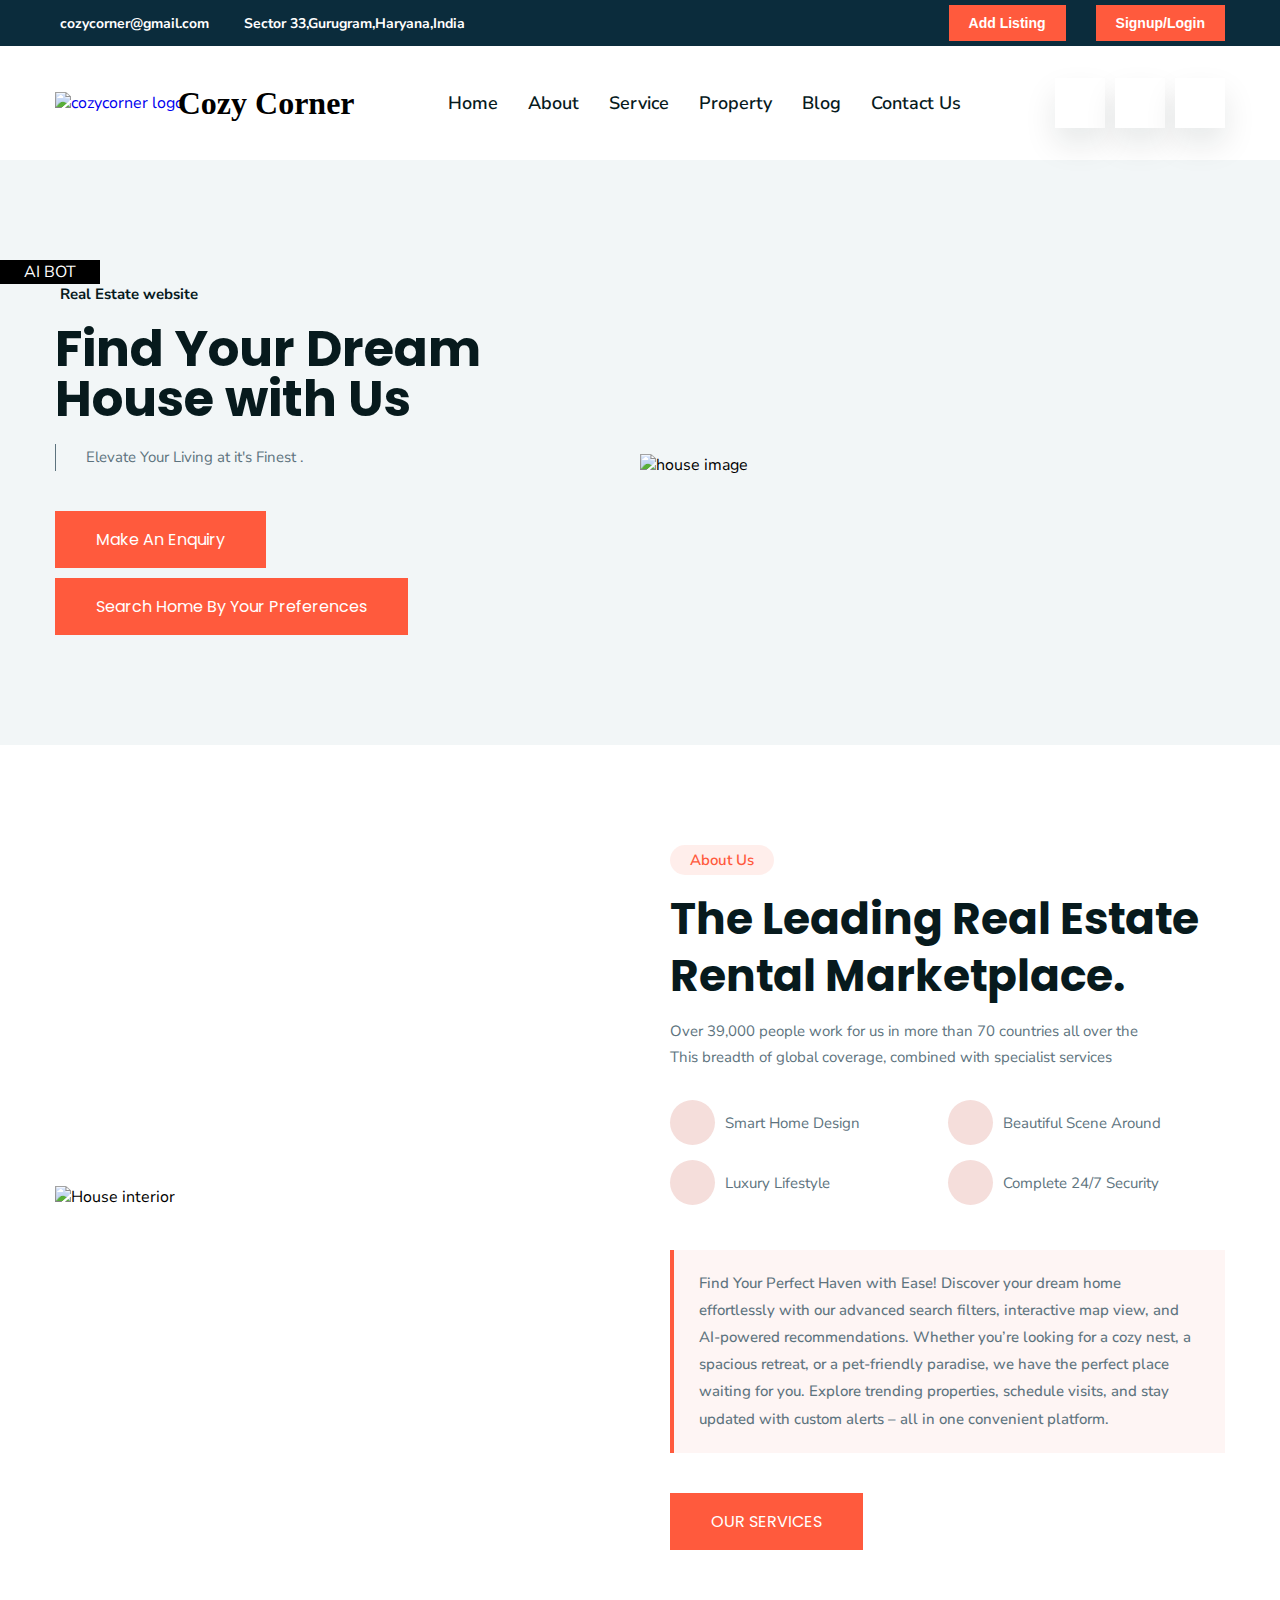
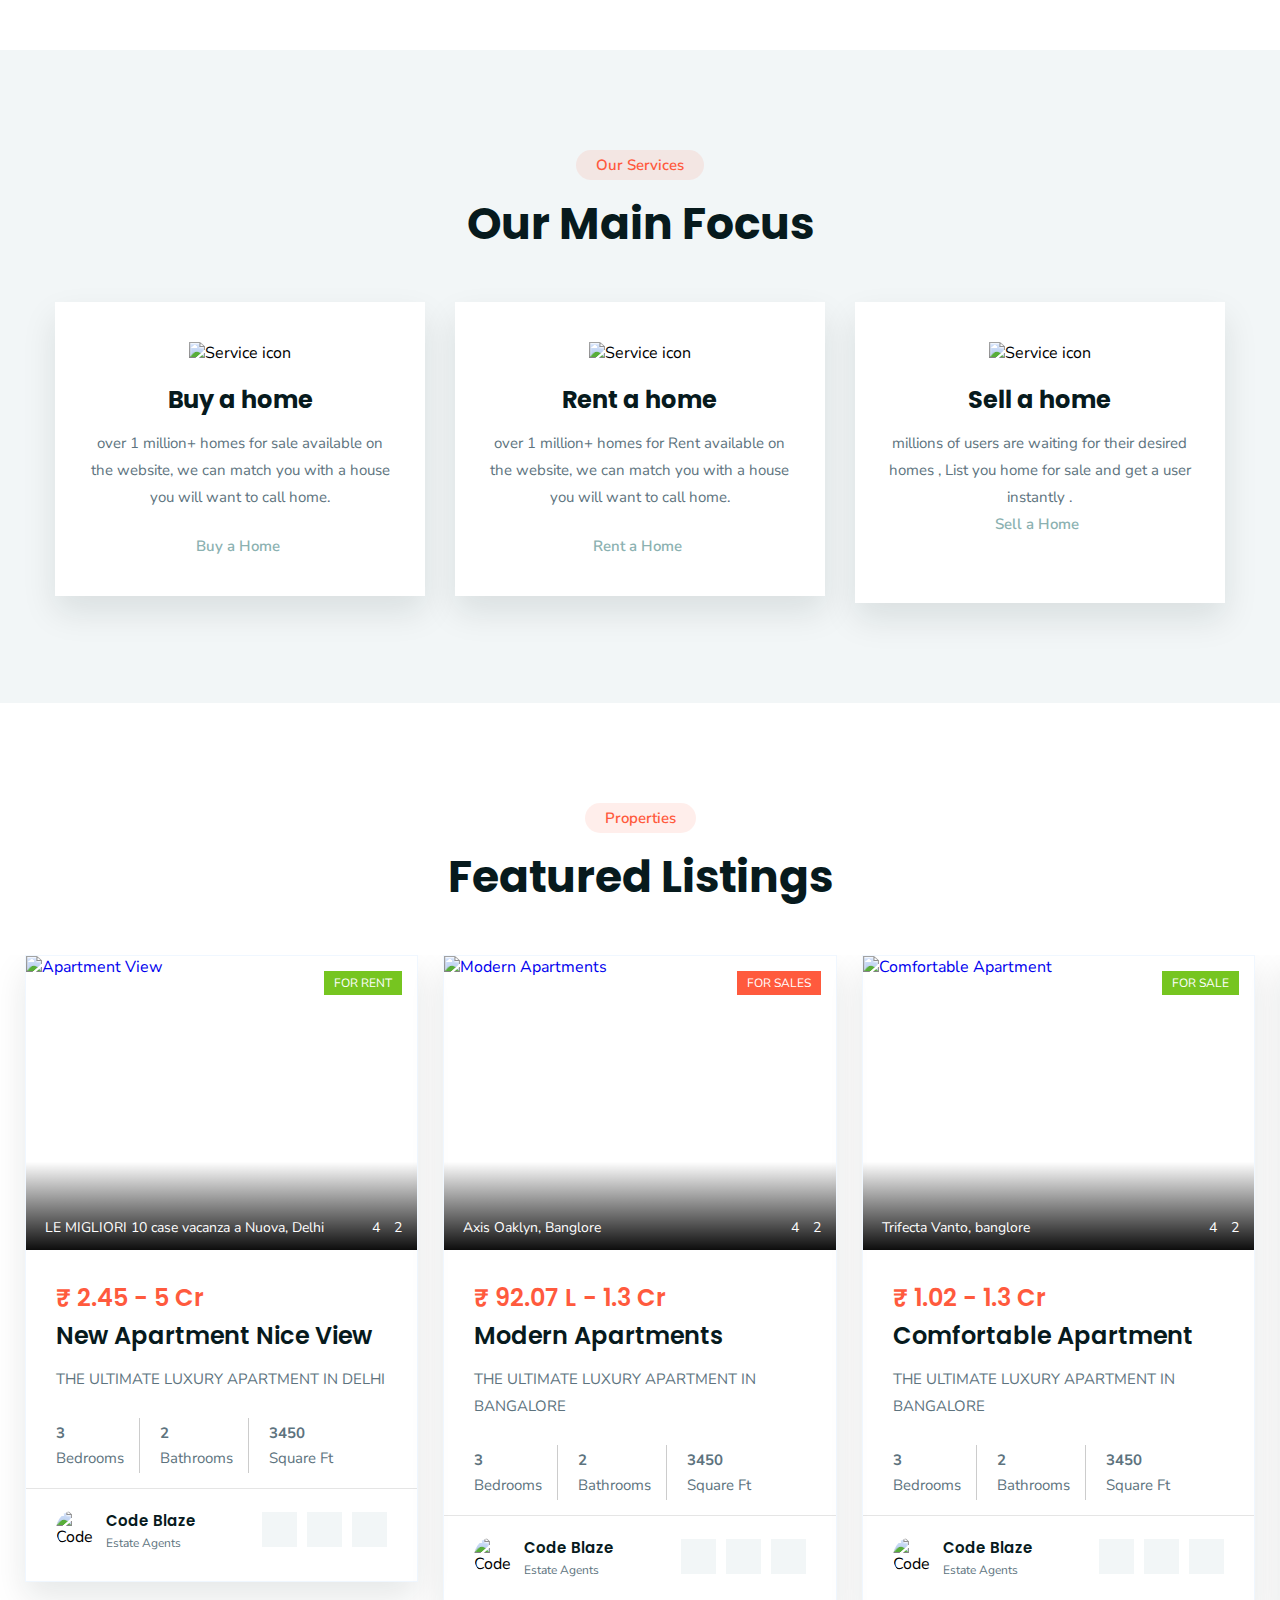
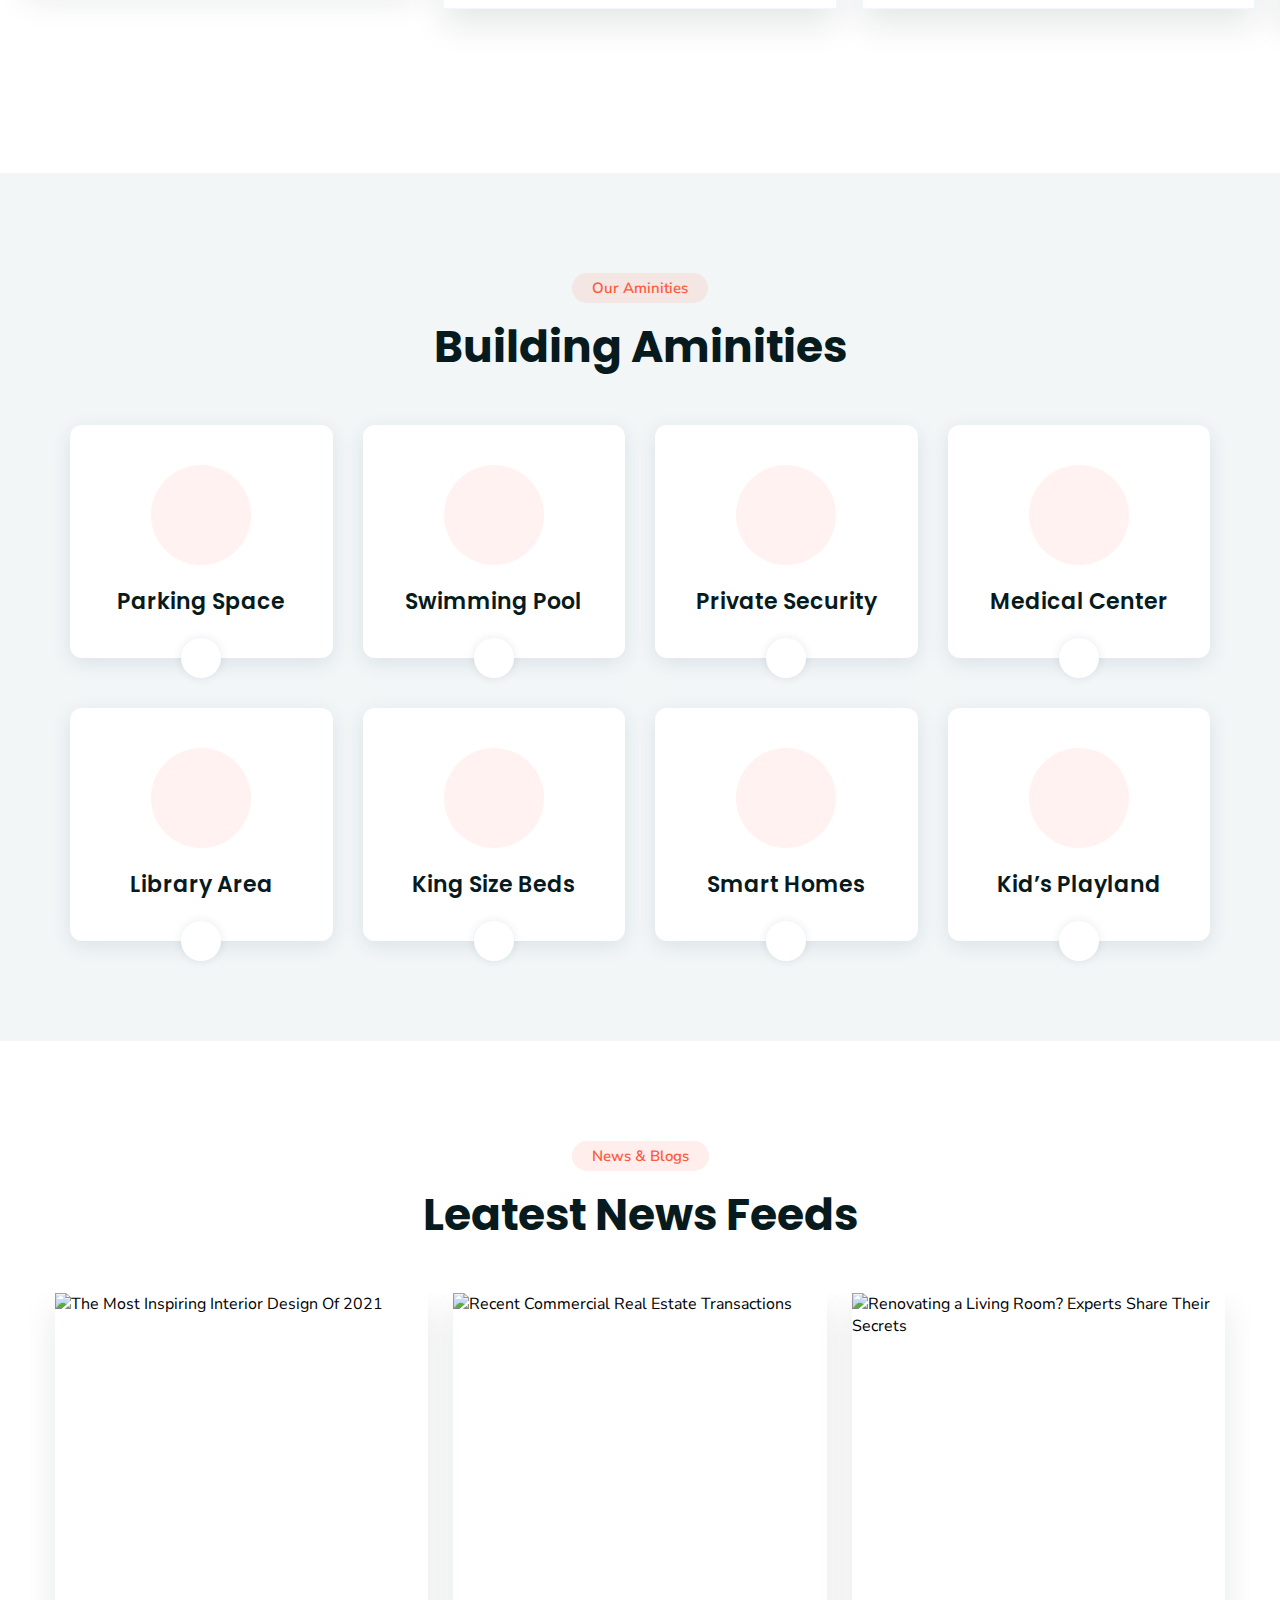
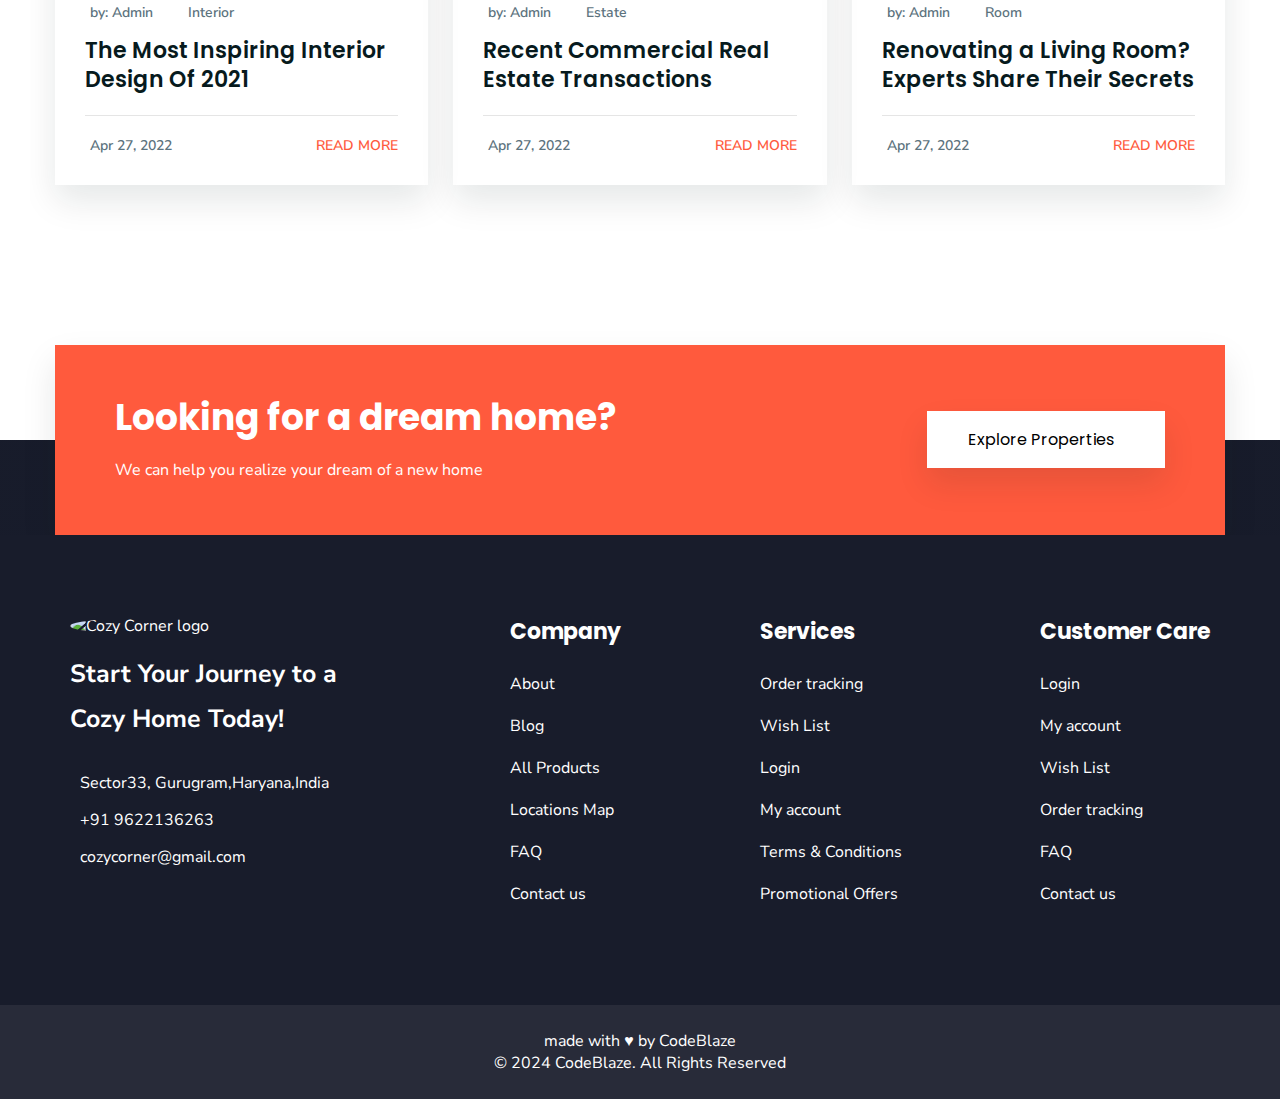
==== index.html @ 330fc232 "Add files via upload" ====
<!DOCTYPE html>
<html lang="en">
  <head>
    <meta charset="UTF-8" />
    <meta http-equiv="X-UA-Compatible" content="IE=edge" />
    <meta name="viewport" content="width=device-width, initial-scale=1.0" />
    <title>Cozy Corner - Find your dream house</title>

    <!--favicon-->
    <link rel="shortcut icon" href="assets/icons8-cc.gif" />

    <!--custom css link-->
    <link rel="stylesheet" href="style.css" />

    <!--google font link-->
    <link rel="preconnect" href="https://fonts.googleapis.com" />
    <link rel="preconnect" href="https://fonts.gstatic.com" crossorigin />
    <link
      href="https://fonts.googleapis.com/css2?family=Nunito+Sans:wght@400;600;700&family=Poppins:wght@400;500;600;700&display=swap"
      rel="stylesheet"
    />
  </head>

  <body>
    <!-- #HEADER-->

    <header class="header" data-header>
      <div class="overlay" data-overlay></div>

      <div class="header-top">
        <div class="container">
          <ul class="header-top-list">
            <!-- mail section  -->
            <li>
              <a href="mailto:cozycorner@gmail.com" class="header-top-link">
                <ion-icon name="mail-outline"></ion-icon>

                <span>cozycorner@gmail.com</span>
              </a>
            </li>
            <!-- location || google maps link pending -->
            <li>
              <a
                href="https://maps.app.goo.gl/2iMQzLHGRhtJPM8L8"
                class="header-top-link"
              >
                <ion-icon name="location-outline"></ion-icon>

                <address>Sector 33,Gurugram,Haryana,India</address>
              </a>
            </li>
          </ul>
          <!-- logos  -->
          <div class="wrapper">
            <ul class="header-top-social-list">
              <!-- facebook  || link Add krna baaki haii abhi-->
              <li>
                <a
                  href="https://www.facebook.com/profile.php?id=61562047724500"
                  target="_blank"
                  class="header-top-social-link"
                >
                  <ion-icon name="logo-facebook"></ion-icon>
                </a>
              </li>
              <!-- twitter || link Add krna baaki haii abhi -->
              <li>
                <a
                  href="https://x.com/cozy_corner18"
                  target="_blank"
                  class="header-top-social-link"
                >
                  <ion-icon name="logo-twitter"></ion-icon>
                </a>
              </li>
              <!-- instagram || link Add krna baaki haii abhi-->
              <li>
                <a
                  href="https://www.instagram.com/cozy_corner_18?igsh=MWtuZm4xZnQyNzMzZQ=="
                  target="_blank"
                  class="header-top-social-link"
                >
                  <ion-icon name="logo-instagram"></ion-icon>
                </a>
              </li>
              <!-- pinterest  || link Add krna baaki haii abhi-->
              <li>
                <a
                  href="https://in.pinterest.com/cozy_corner18/"
                  target="_blank"
                  class="header-top-social-link"
                >
                  <ion-icon name="logo-pinterest"></ion-icon>
                </a>
              </li>
            </ul>
            <!-- logo ends  -->

            <!-- buttons  -->
            <a
              href="addlisting/listing-type.html"
              style="color: white; font-family: Arial, Helvetica, sans-serif"
            >
              <button class="header-top-btn">Add Listing</button></a
            >
            <a
              href="login/login.html"
              style="color: white; font-family: Arial, Helvetica, sans-serif"
              ><button class="header-top-btn">Signup/Login</button></a
            >
          </div>
        </div>
      </div>

      <div class="header-bottom">
        <div class="container">
          <!-- website logo  -->
          <a href="#" class="logo">
            <img src="assets/icons8-cc.gif" alt="cozycorner logo" />
          </a>
          <a href="#"><h1 id="name" style="color: black">Cozy Corner</h1></a>

          <nav class="navbar" data-navbar>
            <div class="navbar-top">
              <!-- icon logo  -->
              <a href="#" class="logo">
                <img
                  src="/Images/cozy-corner-high-resolution-logo-black.png"
                  alt="CozyCorner logo"
                  style="border-radius: 50%"
                />
              </a>

              <button
                class="nav-close-btn"
                data-nav-close-btn
                aria-label="Close Menu"
              >
                <ion-icon name="close-outline"></ion-icon>
              </button>
            </div>
            <!-- <navigation links  -->
            <div class="navbar-bottom">
              <ul class="navbar-list">
                <li>
                  <a href="#home" class="navbar-link" data-nav-link>Home</a>
                </li>

                <li>
                  <a href="#about" class="navbar-link" data-nav-link>About</a>
                </li>

                <li>
                  <a href="#service" class="navbar-link" data-nav-link
                    >Service</a
                  >
                </li>

                <li>
                  <a href="#property" class="navbar-link" data-nav-link
                    >Property</a
                  >
                </li>

                <li>
                  <a href="#blog" class="navbar-link" data-nav-link>Blog</a>
                </li>

                <li>
                  <a href="#loogoo" class="navbar-link" data-nav-link
                    >Contact us</a
                  >
                </li>
              </ul>
            </div>
          </nav>
          <!-- navigation ends  -->

          <!-- icon buttons ends -->
          <div class="header-bottom-actions">
            <button class="header-bottom-actions-btn" aria-label="Search">
              <a href="#service"><ion-icon name="search-outline"></ion-icon></a>
              <span>Search</span>
            </button>

            <button class="header-bottom-actions-btn" aria-label="Profile">
              <a href="#"><ion-icon name="person-outline"></ion-icon></a>
              <span>Profile</span>
            </button>

            <button class="header-bottom-actions-btn" aria-label="Cart">
              <ion-icon name="cart-outline"></ion-icon>
              <span>Cart</span>
            </button>

            <button
              class="header-bottom-actions-btn"
              data-nav-open-btn
              aria-label="Open Menu"
            >
              <ion-icon name="menu-outline"></ion-icon>
              <span>Menu</span>
            </button>
          </div>
        </div>
      </div>
      <!-- icons buttons ends -->
    </header>

    <main>
      <article>
        <!--#HERO-->

        <!-- home  -->
        <section class="hero" id="home">
          <div class="aibot">
            <a href="../bot]/bot.html" onclick="openPopup()"> AI BOT </a>
          </div>

          <div class="container">
            <div class="hero-content">
              <p class="hero-subtitle">
                <ion-icon name="home"></ion-icon>

                <span>Real Estate website</span>
              </p>

              <h2 class="h1 hero-title">Find Your Dream House with Us</h2>

              <p class="hero-text">Elevate Your Living at it's Finest .</p>

              <a href="enquiry/enquiry.html"
                ><button class="btn">Make An Enquiry</button></a
              >
              <a href="#service"
                ><button class="btn" style="margin: 10px 0px">
                  Search home by your Preferences
                </button></a
              >
            </div>

            <figure class="hero-banner">
              <img src="/Images/home1.jpg" alt="house image" class="w-100" />
            </figure>
          </div>
        </section>

        <!--#ABOUT-->

        <section class="about" id="about">
          <div class="container">
            <figure class="about-banner">
              <img src="/Images/home8.jpg" alt="House interior" />
              <!-- <img src="/Images/home8.jpg" alt="House interior" class="abs-img"> -->
            </figure>

            <!-- about content  -->

            <div class="about-content">
              <p class="section-subtitle">About Us</p>
              <h2 class="h2 section-title">
                The Leading Real Estate Rental Marketplace.
              </h2>
              <p class="about-text">
                Over 39,000 people work for us in more than 70 countries all
                over the This breadth of global coverage, combined with
                specialist services
              </p>

              <ul class="about-list">
                <!-- Smart Home Design card  -->
                <li class="about-item">
                  <div class="about-item-icon">
                    <ion-icon name="home-outline"></ion-icon>
                  </div>
                  <p class="about-item-text">Smart Home Design</p>
                </li>
                <!-- Beautiful Scene Around card  -->
                <li class="about-item">
                  <div class="about-item-icon">
                    <ion-icon name="leaf-outline"></ion-icon>
                  </div>
                  <p class="about-item-text">Beautiful Scene Around</p>
                </li>
                <!-- Luxury Lifestyle card  -->
                <li class="about-item">
                  <div class="about-item-icon">
                    <ion-icon name="wine-outline"></ion-icon>
                  </div>
                  <p class="about-item-text">Luxury Lifestyle</p>
                </li>
                <!-- Complete 24/7 Security card  -->
                <li class="about-item">
                  <div class="about-item-icon">
                    <ion-icon name="shield-checkmark-outline"></ion-icon>
                  </div>
                  <p class="about-item-text">Complete 24/7 Security</p>
                </li>
              </ul>
              <p class="callout">
                Find Your Perfect Haven with Ease! Discover your dream home
                effortlessly with our advanced search filters, interactive map
                view, and AI-powered recommendations. Whether you’re looking for
                a cozy nest, a spacious retreat, or a pet-friendly paradise, we
                have the perfect place waiting for you. Explore trending
                properties, schedule visits, and stay updated with custom alerts
                – all in one convenient platform.
              </p>
              <a href="#service" class="btn">Our Services</a>
            </div>
          </div>
        </section>

        <!--#SERVICE -->

        <section class="service" id="service">
          <div class="container">
            <p class="section-subtitle">Our Services</p>
            <h2 class="h2 section-title">Our Main Focus</h2>
            <ul class="service-list">
              <!-- buy  -->
              <li>
                <div class="service-card">
                  <div class="card-icon">
                    <img src="assets/service-1 (1).png" alt="Service icon" />
                  </div>

                  <h3 class="h3 card-title">
                    <a href="buyahome/buy.html">Buy a home</a>
                  </h3>
                  <p class="card-text">
                    over 1 million+ homes for sale available on the website, we
                    can match you with a house you will want to call home.
                  </p>
                  <a href="buyahome/buy.html" class="card-link">
                    <span>Buy a Home</span>
                    <ion-icon name="arrow-forward-outline"></ion-icon>
                  </a>
                </div>
              </li>
              <!-- rent  -->
              <li>
                <div class="service-card">
                  <div class="card-icon">
                    <img src="assets/service-2.png" alt="Service icon" />
                  </div>
                  <h3 class="h3 card-title">
                    <a href="rentahome/rent.html">Rent a home</a>
                  </h3>
                  <p class="card-text">
                    over 1 million+ homes for Rent available on the website, we
                    can match you with a house you will want to call home.
                  </p>
                  <a href="rentahome/rent.html" class="card-link">
                    <span>Rent a Home</span>
                    <ion-icon name="arrow-forward-outline"></ion-icon>
                  </a>
                </div>
              </li>
              <!-- sell  -->
              <li>
                <div class="service-card">
                  <div class="card-icon">
                    <img src="assets/service-3.png" alt="Service icon" />
                  </div>
                  <h3 class="h3 card-title">
                    <a href="sellahome/sell.html">Sell a home</a>
                  </h3>
                  <p class="card-text">
                    millions of users are waiting for their desired homes , List
                    you home for sale and get a user instantly .
                    <a href="sellahome/sell.html" class="card-link">
                      <span>Sell a Home</span>
                      <ion-icon name="arrow-forward-outline"></ion-icon>
                    </a>
                  </p>
                </div>
              </li>
            </ul>
          </div>
        </section>

        <!--#PROPERTY cards featured -->

        <section class="property" id="property">
          <div class="container">
            <p class="section-subtitle">Properties</p>
            <h2 class="h2 section-title">Featured Listings</h2>

            <!-- property card 1  -->
            <ul class="property-list has-scrollbar">
              <!-- property card 1  -->
              <li>
                <div class="property-card">
                  <figure class="card-banner">
                    <a href="./featuredlisting/niceview.html">
                      <img
                        src="/CozyCorner-NewDesign/assets/delhi.jpg"
                        alt="Apartment View"
                        class="w-100"
                      />
                    </a>
                    <div class="card-badge green">For Rent</div>
                    <div class="banner-actions">
                      <button class="banner-actions-btn">
                        <ion-icon name="location"></ion-icon>
                        <address>
                          LE MIGLIORI 10 case vacanza a Nuova, Delhi
                        </address>
                      </button>
                      <button class="banner-actions-btn">
                        <ion-icon name="camera"></ion-icon>
                        <span>4</span>
                      </button>
                      <button class="banner-actions-btn">
                        <ion-icon name="film"></ion-icon>
                        <span>2</span>
                      </button>
                    </div>
                  </figure>
                  <div class="card-content">
                    <div class="card-price">
                      <strong>₹ 2.45 - 5 Cr</strong>
                    </div>
                    <h3 class="h3 card-title">
                      <a href="./featuredlisting/niceview.html"
                        >New Apartment Nice View</a
                      >
                    </h3>
                    <p class="card-text" style="text-transform: capitalize">
                      THE ULTIMATE LUXURY APARTMENT IN DELHI
                    </p>
                    <ul class="card-list">
                      <li class="card-item">
                        <strong>3</strong>
                        <ion-icon name="bed-outline"></ion-icon>
                        <span>Bedrooms</span>
                      </li>
                      <li class="card-item">
                        <strong>2</strong>
                        <ion-icon name="man-outline"></ion-icon>
                        <span>Bathrooms</span>
                      </li>
                      <li class="card-item">
                        <strong>3450</strong>
                        <ion-icon name="square-outline"></ion-icon>
                        <span>Square Ft</span>
                      </li>
                    </ul>
                  </div>
                  <div class="card-footer">
                    <div class="card-author">
                      <figure class="author-avatar">
                        <img
                          src="./assets/images/author.jpg"
                          alt="Code Blaze"
                          class="w-100"
                        />
                      </figure>
                      <div>
                        <p class="author-name">
                          <a href="#">Code Blaze</a>
                        </p>
                        <p class="author-title">Estate Agents</p>
                      </div>
                    </div>
                    <div class="card-footer-actions">
                      <button class="card-footer-actions-btn">
                        <ion-icon name="resize-outline"></ion-icon>
                      </button>
                      <button class="card-footer-actions-btn">
                        <ion-icon name="heart-outline"></ion-icon>
                      </button>
                      <button class="card-footer-actions-btn">
                        <ion-icon name="add-circle-outline"></ion-icon>
                      </button>
                    </div>
                  </div>
                </div>
              </li>
              <!-- property card 2 -->
              <li>
                <div class="property-card">
                  <figure class="card-banner">
                    <a href="./featuredlisting/modernapart.html">
                      <img
                        src="/CozyCorner-NewDesign/assets/banglore 2.jpg"
                        alt="Modern Apartments"
                        class="w-100"
                      />
                    </a>
                    <div class="card-badge orange">For Sales</div>
                    <div class="banner-actions">
                      <button class="banner-actions-btn">
                        <ion-icon name="location"></ion-icon>
                        <address>Axis Oaklyn, Banglore</address>
                      </button>
                      <button class="banner-actions-btn">
                        <ion-icon name="camera"></ion-icon>
                        <span>4</span>
                      </button>
                      <button class="banner-actions-btn">
                        <ion-icon name="film"></ion-icon>
                        <span>2</span>
                      </button>
                    </div>
                  </figure>

                  <div class="card-content">
                    <div class="card-price">
                      <strong>₹ 92.07 L - 1.3 Cr</strong>
                    </div>
                    <h3 class="h3 card-title">
                      <a href="./featuredlisting/modernapart.html"
                        >Modern Apartments</a
                      >
                    </h3>
                    <p class="card-text" style="text-transform: capitalize">
                      THE ULTIMATE LUXURY APARTMENT IN BANGALORE
                    </p>
                    <ul class="card-list">
                      <li class="card-item">
                        <strong>3</strong>
                        <ion-icon name="bed-outline"></ion-icon>
                        <span>Bedrooms</span>
                      </li>
                      <li class="card-item">
                        <strong>2</strong>
                        <ion-icon name="man-outline"></ion-icon>
                        <span>Bathrooms</span>
                      </li>
                      <li class="card-item">
                        <strong>3450</strong>
                        <ion-icon name="square-outline"></ion-icon>
                        <span>Square Ft</span>
                      </li>
                    </ul>
                  </div>
                  <div class="card-footer">
                    <div class="card-author">
                      <figure class="author-avatar">
                        <img
                          src="./assets/images/author.jpg"
                          alt="Code Blaze"
                          class="w-100"
                        />
                      </figure>
                      <div>
                        <p class="author-name">
                          <a href="#">Code Blaze</a>
                        </p>
                        <p class="author-title">Estate Agents</p>
                      </div>
                    </div>
                    <div class="card-footer-actions">
                      <button class="card-footer-actions-btn">
                        <ion-icon name="resize-outline"></ion-icon>
                      </button>
                      <button class="card-footer-actions-btn">
                        <ion-icon name="heart-outline"></ion-icon>
                      </button>
                      <button class="card-footer-actions-btn">
                        <ion-icon name="add-circle-outline"></ion-icon>
                      </button>
                    </div>
                  </div>
                </div>
              </li>
              <!-- property card 3  -->
              <li>
                <div class="property-card">
                  <figure class="card-banner">
                    <a href="./featuredlisting/comfortable.html">
                      <img
                        src="/CozyCorner-NewDesign/assets/banglore.jpg"
                        alt="Comfortable Apartment"
                        class="w-100"
                      />
                    </a>
                    <div class="card-badge green">For Sale</div>
                    <div class="banner-actions">
                      <button class="banner-actions-btn">
                        <ion-icon name="location"></ion-icon>
                        <address>Trifecta Vanto, banglore</address>
                      </button>
                      <button class="banner-actions-btn">
                        <ion-icon name="camera"></ion-icon>
                        <span>4</span>
                      </button>
                      <button class="banner-actions-btn">
                        <ion-icon name="film"></ion-icon>
                        <span>2</span>
                      </button>
                    </div>
                  </figure>
                  <div class="card-content">
                    <div class="card-price">
                      <strong>₹ 1.02 - 1.3 Cr</strong>
                    </div>
                    <h3 class="h3 card-title">
                      <a href="./featuredlisting/comfortable.html"
                        >Comfortable Apartment</a
                      >
                    </h3>
                    <p class="card-text" style="text-transform: capitalize">
                      THE ULTIMATE LUXURY APARTMENT IN BANGALORE
                    </p>
                    <ul class="card-list">
                      <li class="card-item">
                        <strong>3</strong>
                        <ion-icon name="bed-outline"></ion-icon>
                        <span>Bedrooms</span>
                      </li>
                      <li class="card-item">
                        <strong>2</strong>
                        <ion-icon name="man-outline"></ion-icon>
                        <span>Bathrooms</span>
                      </li>
                      <li class="card-item">
                        <strong>3450</strong>
                        <ion-icon name="square-outline"></ion-icon>
                        <span>Square Ft</span>
                      </li>
                    </ul>
                  </div>
                  <div class="card-footer">
                    <div class="card-author">
                      <figure class="author-avatar">
                        <img
                          src="./assets/images/author.jpg"
                          alt="Code Blaze"
                          class="w-100"
                        />
                      </figure>
                      <div>
                        <p class="author-name">
                          <a href="#">Code Blaze</a>
                        </p>
                        <p class="author-title">Estate Agents</p>
                      </div>
                    </div>
                    <div class="card-footer-actions">
                      <button class="card-footer-actions-btn">
                        <ion-icon name="resize-outline"></ion-icon>
                      </button>
                      <button class="card-footer-actions-btn">
                        <ion-icon name="heart-outline"></ion-icon>
                      </button>
                      <button class="card-footer-actions-btn">
                        <ion-icon name="add-circle-outline"></ion-icon>
                      </button>
                    </div>
                  </div>
                </div>
              </li>
              <!-- property card 4  -->
              <li>
                <div class="property-card">
                  <figure class="card-banner">
                    <a href="./featuredlisting/comfortable.html">
                      <img
                        src="/CozyCorner-NewDesign/assets/12.jpg"
                        alt="Luxury villa in Rego Park"
                        class="w-100"
                      />
                    </a>
                    <div class="card-badge green">For Rent</div>
                    <div class="banner-actions">
                      <button class="banner-actions-btn">
                        <ion-icon name="location"></ion-icon>
                        <address>Godrej Exquisite, Mumbai</address>
                      </button>
                      <button class="banner-actions-btn">
                        <ion-icon name="camera"></ion-icon>
                        <span>4</span>
                      </button>
                      <button class="banner-actions-btn">
                        <ion-icon name="film"></ion-icon>
                        <span>2</span>
                      </button>
                    </div>
                  </figure>
                  <div class="card-content">
                    <div class="card-price">
                      <strong>₹ 1.45 - 2.45 Cr</strong>
                    </div>
                    <h3 class="h3 card-title">
                      <a href="#">Luxury Appartments in kavesar, Thane West</a>
                    </h3>
                    <p class="card-text">
                      Beautiful Apartments in Thane Mumbai .
                    </p>
                    <ul class="card-list">
                      <li class="card-item">
                        <strong>3</strong>
                        <ion-icon name="bed-outline"></ion-icon>
                        <span>Bedrooms</span>
                      </li>
                      <li class="card-item">
                        <strong>2</strong>
                        <ion-icon name="man-outline"></ion-icon>
                        <span>Bathrooms</span>
                      </li>
                      <li class="card-item">
                        <strong>3450</strong>
                        <ion-icon name="square-outline"></ion-icon>
                        <span>Square Ft</span>
                      </li>
                    </ul>
                  </div>
                  <div class="card-footer">
                    <div class="card-author">
                      <figure class="author-avatar">
                        <img
                          src="./assets/images/author.jpg"
                          alt="Code Blaze"
                          class="w-100"
                        />
                      </figure>
                      <div>
                        <p class="author-name">
                          <a href="#">Code Blaze</a>
                        </p>
                        <p class="author-title">Estate Agents</p>
                      </div>
                    </div>
                    <div class="card-footer-actions">
                      <button class="card-footer-actions-btn">
                        <ion-icon name="resize-outline"></ion-icon>
                      </button>
                      <button class="card-footer-actions-btn">
                        <ion-icon name="heart-outline"></ion-icon>
                      </button>
                      <button class="card-footer-actions-btn">
                        <ion-icon name="add-circle-outline"></ion-icon>
                      </button>
                    </div>
                  </div>
                </div>
              </li>
            </ul>
          </div>
        </section>

        <!--#FEATURES-->

        <section class="features">
          <div class="container">
            <p class="section-subtitle">Our Aminities</p>
            <h2 class="h2 section-title">Building Aminities</h2>
            <ul class="features-list">
              <!-- parking space  -->
              <li>
                <a href="parking.html" class="features-card">
                  <div class="card-icon">
                    <ion-icon name="car-sport-outline"></ion-icon>
                  </div>
                  <h3 class="card-title">Parking Space</h3>
                  <div class="card-btn">
                    <ion-icon name="arrow-forward-outline"></ion-icon>
                  </div>
                </a>
              </li>

              <!-- swimming pool  -->
              <li>
                <a href="#" class="features-card">
                  <div class="card-icon">
                    <ion-icon name="water-outline"></ion-icon>
                  </div>
                  <h3 class="card-title">Swimming Pool</h3>
                  <div class="card-btn">
                    <ion-icon name="arrow-forward-outline"></ion-icon>
                  </div>
                </a>
              </li>
              <!-- private security  -->
              <li>
                <a href="#" class="features-card">
                  <div class="card-icon">
                    <ion-icon name="shield-checkmark-outline"></ion-icon>
                  </div>
                  <h3 class="card-title">Private Security</h3>
                  <div class="card-btn">
                    <ion-icon name="arrow-forward-outline"></ion-icon>
                  </div>
                </a>
              </li>
              <!-- medical center  -->
              <li>
                <a href="#" class="features-card">
                  <div class="card-icon">
                    <ion-icon name="fitness-outline"></ion-icon>
                  </div>
                  <h3 class="card-title">Medical Center</h3>
                  <div class="card-btn">
                    <ion-icon name="arrow-forward-outline"></ion-icon>
                  </div>
                </a>
              </li>
              <!-- library area  -->
              <li>
                <a href="#" class="features-card">
                  <div class="card-icon">
                    <ion-icon name="library-outline"></ion-icon>
                  </div>
                  <h3 class="card-title">Library Area</h3>
                  <div class="card-btn">
                    <ion-icon name="arrow-forward-outline"></ion-icon>
                  </div>
                </a>
              </li>
              <!-- king size beds  -->
              <li>
                <a href="#" class="features-card">
                  <div class="card-icon">
                    <ion-icon name="bed-outline"></ion-icon>
                  </div>
                  <h3 class="card-title">King Size Beds</h3>
                  <div class="card-btn">
                    <ion-icon name="arrow-forward-outline"></ion-icon>
                  </div>
                </a>
              </li>
              <!-- smart homes  -->
              <li>
                <a href="#" class="features-card">
                  <div class="card-icon">
                    <ion-icon name="home-outline"></ion-icon>
                  </div>
                  <h3 class="card-title">Smart Homes</h3>
                  <div class="card-btn">
                    <ion-icon name="arrow-forward-outline"></ion-icon>
                  </div>
                </a>
              </li>
              <!-- kid's playland  -->
              <li>
                <a href="#" class="features-card">
                  <div class="card-icon">
                    <ion-icon name="football-outline"></ion-icon>
                  </div>
                  <h3 class="card-title">Kid’s Playland</h3>
                  <div class="card-btn">
                    <ion-icon name="arrow-forward-outline"></ion-icon>
                  </div>
                </a>
              </li>
            </ul>
          </div>
        </section>

        <!--#BLOG-->

        <section class="blog" id="blog">
          <div class="container">
            <p class="section-subtitle">News & Blogs</p>
            <h2 class="h2 section-title">Leatest News Feeds</h2>
            <ul class="blog-list has-scrollbar">
              <!-- blog 1  -->
              <li>
                <div class="blog-card">
                  <figure class="card-banner">
                    <img
                      src="./assets/images/blog-1.png"
                      alt="The Most Inspiring Interior Design Of 2021"
                      class="w-100"
                    />
                  </figure>

                  <div class="blog-content">
                    <div class="blog-content-top">
                      <ul class="card-meta-list">
                        <li>
                          <a href="#" class="card-meta-link">
                            <ion-icon name="person"></ion-icon>

                            <span>by: Admin</span>
                          </a>
                        </li>

                        <li>
                          <a href="#" class="card-meta-link">
                            <ion-icon name="pricetags"></ion-icon>

                            <span>Interior</span>
                          </a>
                        </li>
                      </ul>

                      <h3 class="h3 blog-title">
                        <a href="#"
                          >The Most Inspiring Interior Design Of 2021</a
                        >
                      </h3>
                    </div>

                    <div class="blog-content-bottom">
                      <div class="publish-date">
                        <ion-icon name="calendar"></ion-icon>

                        <time datetime="2022-27-04">Apr 27, 2022</time>
                      </div>

                      <a href="#" class="read-more-btn">Read More</a>
                    </div>
                  </div>
                </div>
              </li>
              <!-- blog 2 -->
              <li>
                <div class="blog-card">
                  <figure class="card-banner">
                    <img
                      src="./assets/images/blog-2.jpg"
                      alt="Recent Commercial Real Estate Transactions"
                      class="w-100"
                    />
                  </figure>

                  <div class="blog-content">
                    <div class="blog-content-top">
                      <ul class="card-meta-list">
                        <li>
                          <a href="#" class="card-meta-link">
                            <ion-icon name="person"></ion-icon>

                            <span>by: Admin</span>
                          </a>
                        </li>

                        <li>
                          <a href="#" class="card-meta-link">
                            <ion-icon name="pricetags"></ion-icon>

                            <span>Estate</span>
                          </a>
                        </li>
                      </ul>

                      <h3 class="h3 blog-title">
                        <a href="#"
                          >Recent Commercial Real Estate Transactions</a
                        >
                      </h3>
                    </div>

                    <div class="blog-content-bottom">
                      <div class="publish-date">
                        <ion-icon name="calendar"></ion-icon>

                        <time datetime="2022-27-04">Apr 27, 2022</time>
                      </div>

                      <a href="#" class="read-more-btn">Read More</a>
                    </div>
                  </div>
                </div>
              </li>
              <!-- blog 3  -->
              <li>
                <div class="blog-card">
                  <figure class="card-banner">
                    <img
                      src="./assets/images/blog-3.jpg"
                      alt="Renovating a Living Room? Experts Share Their Secrets"
                      class="w-100"
                    />
                  </figure>

                  <div class="blog-content">
                    <div class="blog-content-top">
                      <ul class="card-meta-list">
                        <li>
                          <a href="#" class="card-meta-link">
                            <ion-icon name="person"></ion-icon>

                            <span>by: Admin</span>
                          </a>
                        </li>

                        <li>
                          <a href="#" class="card-meta-link">
                            <ion-icon name="pricetags"></ion-icon>

                            <span>Room</span>
                          </a>
                        </li>
                      </ul>

                      <h3 class="h3 blog-title">
                        <a href="#"
                          >Renovating a Living Room? Experts Share Their
                          Secrets</a
                        >
                      </h3>
                    </div>

                    <div class="blog-content-bottom">
                      <div class="publish-date">
                        <ion-icon name="calendar"></ion-icon>

                        <time datetime="2022-27-04">Apr 27, 2022</time>
                      </div>

                      <a href="#" class="read-more-btn">Read More</a>
                    </div>
                  </div>
                </div>
              </li>
              <!-- .... -->
            </ul>
          </div>
        </section>

        <!--#CTA-->

        <section class="cta">
          <div class="container">
            <div class="cta-card">
              <div class="card-content">
                <h2 class="h2 card-title">Looking for a dream home?</h2>
                <p class="card-text">
                  We can help you realize your dream of a new home
                </p>
              </div>

              <button class="btn cta-btn">
                <span>Explore Properties</span>
                <ion-icon name="arrow-forward-outline"></ion-icon>
              </button>
            </div>
          </div>
        </section>
      </article>
    </main>

    <!--#FOOTER-->

    <footer class="footer">
      <div class="footer-top">
        <div class="container">
          <div class="footer-brand">
            <a href="#" class="logo">
              <img
                src="assets/icons8-cc.gif"
                alt="Cozy Corner logo"
                id="loogoo"
              />
            </a>
            <p class="section-text" style="font-size: 25px; font-weight: 700">
              Start Your Journey to a Cozy Home Today!
            </p>
            <ul class="contact-list">
              <li>
                <a
                  href="https://maps.app.goo.gl/2iMQzLHGRhtJPM8L8"
                  class="contact-link"
                >
                  <ion-icon name="location-outline"></ion-icon>
                  <address>Sector33, Gurugram,Haryana,India</address>
                </a>
              </li>

              <li>
                <a href="+91 9622136263" class="contact-link">
                  <ion-icon name="call-outline"></ion-icon>
                  <span>+91 9622136263</span>
                </a>
              </li>

              <li>
                <a href="mailto:cozycorner@gmail.com" class="contact-link">
                  <ion-icon name="mail-outline"></ion-icon>
                  <span>cozycorner@gmail.com</span>
                </a>
              </li>
            </ul>
            <!-- logo-facebook -->
            <ul class="social-list">
              <li>
                <a
                  href="https://www.facebook.com/profile.php?id=61562047724500"
                  class="social-link"
                >
                  <ion-icon name="logo-facebook"></ion-icon>
                </a>
              </li>
              <!-- logo-twitter  -->
              <li>
                <a href="https://x.com/cozy_corner18" class="social-link">
                  <ion-icon name="logo-twitter"></ion-icon>
                </a>
              </li>
              <!-- logo-linkedin -->
              <li>
                <a href="#" class="social-link">
                  <ion-icon name="logo-linkedin"></ion-icon>
                </a>
              </li>
              <!-- logo-youtube -->
              <li>
                <a href="#" class="social-link">
                  <ion-icon name="logo-youtube"></ion-icon>
                </a>
              </li>
            </ul>
          </div>

          <!-- footer list  -->
          <div class="footer-link-box">
            <!-- footer list company -->
            <ul class="footer-list">
              <li>
                <p class="footer-list-title">Company</p>
              </li>

              <li>
                <a href="#" class="footer-link">About</a>
              </li>

              <li>
                <a href="#" class="footer-link">Blog</a>
              </li>

              <li>
                <a href="#" class="footer-link">All Products</a>
              </li>

              <li>
                <a href="#" class="footer-link">Locations Map</a>
              </li>

              <li>
                <a href="#" class="footer-link">FAQ</a>
              </li>

              <li>
                <a href="#" class="footer-link">Contact us</a>
              </li>
            </ul>
            <!-- footer list services  -->
            <ul class="footer-list">
              <li>
                <p class="footer-list-title">Services</p>
              </li>

              <li>
                <a href="#" class="footer-link">Order tracking</a>
              </li>

              <li>
                <a href="#" class="footer-link">Wish List</a>
              </li>

              <li>
                <a href="#" class="footer-link">Login</a>
              </li>

              <li>
                <a href="#" class="footer-link">My account</a>
              </li>

              <li>
                <a href="#" class="footer-link">Terms & Conditions</a>
              </li>

              <li>
                <a href="#" class="footer-link">Promotional Offers</a>
              </li>
            </ul>
            <!-- footer list Customer care -->
            <ul class="footer-list">
              <li>
                <p class="footer-list-title">Customer Care</p>
              </li>

              <li>
                <a href="login/login.html" class="footer-link">Login</a>
              </li>

              <li>
                <a href="login/login.html" class="footer-link">My account</a>
              </li>

              <li>
                <a href="#" class="footer-link">Wish List</a>
              </li>

              <li>
                <a href="#" class="footer-link">Order tracking</a>
              </li>

              <li>
                <a href="#" class="footer-link">FAQ</a>
              </li>

              <li>
                <a href="#" class="footer-link">Contact us</a>
              </li>
            </ul>
          </div>
        </div>
      </div>

      <!-- footer text  -->
      <div class="footer-bottom">
        <div class="container">
          <p class="copyright">
            made with &hearts; by <a href="#">CodeBlaze</a><br />
            &copy; 2024 <a href="#">CodeBlaze</a>. All Rights Reserved
          </p>
        </div>
      </div>
    </footer>

    <!--custom js link-->
    <script src="/CozyCorner-NewDesign/script.js"></script>

    <!--ionicon link-->
    <script
      type="module"
      src="https://unpkg.com/ionicons@5.5.2/dist/ionicons/ionicons.esm.js"
    ></script>
    <script
      nomodule
      src="https://unpkg.com/ionicons@5.5.2/dist/ionicons/ionicons.js"
    ></script>
    <script>
      // When the user clicks on <div>, open the popup
      function myFunction() {
        var popup = document.getElementById("myPopup");
        popup.classList.toggle("show");
      }
    </script>
  </body>
</html>
---- style.css ----
:root {
  /*colors*/

  --dark-jungle-green: hsl(188, 63%, 7%);
  --prussian-blue: hsl(200, 69%, 14%);
  --raisin-black-1: hsl(227, 29%, 13%);
  --raisin-black-2: hsl(229, 17%, 19%);
  --yellow-green: hsl(89, 72%, 45%);
  --orange-soda: hsl(9, 100%, 62%);
  --cultured-1: hsl(0, 0%, 93%);
  --cultured-2: hsl(192, 24%, 96%);
  --misty-rose: hsl(7, 56%, 91%);
  --alice-blue: hsl(210, 100%, 97%);
  --seashell: hsl(8, 100%, 97%);
  --cadet: hsl(200, 15%, 43%);
  --white: hsl(0, 0%, 100%);
  --black: hsl(0, 0%, 0%);
  --opal: hsl(180, 20%, 62%);

  /**typography*/

  --ff-nunito-sans: "Nunito Sans", sans-serif;
  --ff-poppins: "Poppins", sans-serif;

  --fs-1: 1.875rem;
  --fs-2: 1.5rem;
  --fs-3: 1.375rem;
  --fs-4: 1.125rem;
  --fs-5: 0.875rem;
  --fs-6: 0.813rem;
  --fs-7: 0.75rem;
  --fw-500: 500;
  --fw-600: 600;
  --fw-700: 700;

  /**
     * transition
     */
  --transition: 0.25s ease;

  /*spacing*/
  --section-padding: 100px;

  /*shadow*/
  --shadow-1: 0 5px 20px 0 hsla(219, 56%, 21%, 0.1);
  --shadow-2: 0 16px 32px hsla(188, 63%, 7%, 0.1);
}
/*-----------------------------------*\
    #RESET
  \*-----------------------------------*/

*,
*::before,
*::after {
  margin: 0;
  padding: 0;
  box-sizing: border-box;
}

li {
  list-style: none;
}

a {
  text-decoration: none;
}

a,
img,
span,
button,
ion-icon {
  display: block;
}
/* ion-icon { display: inline block; } */

.aibot a {
  margin-top: 0px;
  color: white;
  padding: 1px;
  width: 100px;
  background-color: black;
  text-align: center;
}

/* Popup container */
.popup {
  position: relative;
  display: inline-block;
  cursor: pointer;
}

/* The actual popup (appears on top) */
.popup.popuptext {
  visibility: hidden;
  width: 160px;
  background-color: #555;
  color: #fff;
  text-align: center;
  border-radius: 6px;
  padding: 8px 0;
  position: absolute;
  z-index: 1;
  bottom: 125%;
  left: 50%;
  margin-left: -80px;
}

/* Popup arrow */
.popup.popuptext::after {
  content: "";
  position: absolute;
  top: 100%;
  left: 50%;
  margin-left: -5px;
  border-width: 5px;
  border-style: solid;
  border-color: #555 transparent transparent transparent;
}

/* Toggle this class when clicking on the popup container (hide and show the popup) */
.popup.show {
  visibility: visible;
  -webkit-animation: fadeIn 1s;
  animation: fadeIn 1s;
}

/* Add animation (fade in the popup) */
@-webkit-keyframes fadeIn {
  from {
    opacity: 0;
  }
  to {
    opacity: 1;
  }
}

@keyframes fadeIn {
  from {
    opacity: 0;
  }
  to {
    opacity: 1;
  }
}

button {
  border: none;
  background: none;
  font: inherit;
  text-align: left;
  cursor: pointer;
}

address {
  font-style: normal;
}

ion-icon {
  pointer-events: none;
}

html {
  font-family: var(--ff-nunito-sans);
  scroll-behavior: smooth;
}

body {
  background: var(--white);
  overflow-x: hidden;
}

::-webkit-scrollbar {
  width: 10px;
  height: 8px;
}

::-webkit-scrollbar-track {
  background: var(--white);
}

::-webkit-scrollbar-thumb {
  background: var(--cadet);
  border-left: 2px solid var(--white);
}

/*--#REUSED STYLE--*/
.container {
  padding-inline: 15px;
}

button,
a {
  transition: var(--transition);
}

.h1,
.h2,
.h3 {
  color: var(--dark-jungle-green);
  font-family: var(--ff-poppins);
  line-height: 1.3;
}
#name {
  display: inline-block;
  font-family: "Baskervville SC", serif;
  font-weight: 700px;
  font-style: normal;
  margin-left: -100px;
}

.h1 {
  font-size: var(--fs-1);
  line-height: 1;
}

.h2 {
  font-size: var(--fs-2);
}

.h3 {
  font-size: var(--fs-4);
  font-weight: var(--font-weight, 700);
}

.h3 > a {
  color: inherit;
}

.btn {
  position: relative;
  background: var(--orange-soda);
  color: var(--white);
  font-family: var(--ff-poppins);
  font-size: var(--fs-5);
  text-transform: var(--text-transform, capitalize);
  border: 1px solid var(--orange-soda);
  padding: 10px 20px;
  z-index: 1;
}

.btn:is(:hover, :focus) {
  background: var(--black);
  color: var(--dark-jungle-green);
  border-color: var(--black);
}

.btn::before {
  content: "";
  position: absolute;
  top: 0;
  left: 0;
  width: 0;
  height: 100%;
  background: var(--white);
  transition: var(--transition);
  z-index: -1;
}

.btn:is(:hover, :focus)::before {
  width: 100%;
}

.w-100 {
  width: 100%;
}

.section-subtitle {
  color: var(--orange-soda);
  font-size: var(--fs-5);
  font-weight: var(--fw-600);
  padding: 5px 20px;
  background: hsla(9, 100%, 62%, 0.1);
  width: max-content;
  border-radius: 50px;
  margin-inline: auto;
  margin-bottom: 15px;
}

.section-title {
  text-align: var(--text-align, center);
  margin-bottom: var(--margin-bottom, 50px);
}

.card-badge {
  background: var(--black);
  color: var(--white);
  font-size: var(--fs-7);
  text-transform: uppercase;
  position: absolute;
  top: 15px;
  right: 15px;
  padding: 4px 10px;
}

.card-badge.green {
  background: var(--yellow-green);
}

.card-badge.orange {
  background: var(--orange-soda);
}

.has-scrollbar {
  display: flex;
  align-items: flex-start;
  gap: 15px;
  overflow-x: auto;
  margin-inline: -15px;
  padding-inline: 15px;
  scroll-padding-left: 15px;
  padding-bottom: 60px;
  scroll-snap-type: inline mandatory;
}

.has-scrollbar > li {
  min-width: 100%;
  scroll-snap-align: start;
}

.has-scrollbar::-webkit-scrollbar-track {
  background: var(--cultured-2);
  outline: 2px solid var(--cadet);
  border-radius: 10px;
}

.has-scrollbar::-webkit-scrollbar-thumb {
  background: var(--cadet);
  border: 1px solid var(--cultured-2);
  border-radius: 10px;
}

.has-scrollbar::-webkit-scrollbar-button {
  width: 15%;
}

/*-----------------------------------*\
    #HEADER
  \*-----------------------------------*/

.header {
  position: relative;
  z-index: 2;
}

.header-top {
  background: var(--prussian-blue);
  padding-block: 15px;
}

.header-top .container,
.header-top-list {
  display: flex;
  flex-wrap: wrap;
  justify-content: center;
  align-items: center;
}

.header-top .container {
  gap: 8px 20px;
}

.header-top-list {
  gap: 15px;
}

.header-top-link {
  color: var(--white);
  font-size: var(--fs-6);
  font-weight: var(--fw-700);
  display: flex;
  justify-content: center;
  align-items: center;
  gap: 5px;
}

.header-top-link:is(:hover, :focus) {
  color: var(--orange-soda);
}

.header-top-link ion-icon {
  color: var(--orange-soda);
  font-size: 15px;
  --ionicon-stroke-width: 60px;
}

.header-top .wrapper,
.header-top-social-list {
  display: flex;
  align-items: center;
}

.header-top .wrapper {
  gap: 20px;
}

.header-top-social-list {
  gap: 8px;
}

.header-top-social-link {
  color: var(--white);
  font-size: 15px;
}

.header-top-btn {
  background: var(--orange-soda);
  color: var(--white);
  font-size: var(--fs-6);
  font-weight: var(--fw-700);
  padding: 4px 15px;
}

.header-top-btn:is(:hover, :focus) {
  --orange-soda: hsl(7, 72%, 46%);
}

.header-bottom {
  background: var(--white);
  padding-block: 25px;
}

.header-bottom .logo img {
  margin-inline: auto;
}

.navbar {
  background: var(--white);
  position: fixed;
  top: 0;
  left: -310px;
  max-width: 300px;
  width: 100%;
  height: 100%;
  box-shadow: 0 3px 10px hsla(0, 0%, 0%, 0.3);
  z-index: 5;
  padding: 60px 20px;
  visibility: hidden;
  transition: 0.15s ease-in;
}

.navbar.active {
  visibility: visible;
  transform: translateX(310px);
  transition: 0.25s ease-out;
}

.navbar-top {
  display: flex;
  justify-content: space-between;
  align-items: center;
  padding-bottom: 40px;
  border-bottom: 1px solid var(--cultured-1);
  margin-bottom: 25px;
}

/* sliding icon navbar logo */
.navbar-top .logo img {
  width: 250px;
}

.nav-close-btn ion-icon {
  font-size: 20px;
  --ionicon-stroke-width: 45px;
  padding: 5px;
}
/*SLiding Navbar links (HOME , ABOUT , SERVICES , PROPERTY , BLOGS , CONTACT US) */
.navbar-link {
  color: var(--cadet);
  font-size: var(--fs-5);
  font-weight: var(--fw-600);
  text-transform: uppercase;
  padding-block: 15px;
}

/* after hover pointer on it */
.navbar-link:is(:hover, :focus) {
  color: var(--orange-soda);
}

.overlay {
  position: fixed;
  inset: 0;
  background: hsla(0, 0%, 0%, 0.7);
  opacity: 0;
  pointer-events: none;
  transition: var(--transition);
  z-index: 4;
}

.overlay.active {
  opacity: 1;
  pointer-events: all;
}

.header-bottom-actions {
  background: var(--white);
  position: fixed;
  bottom: 0;
  left: 0;
  width: 100%;
  display: flex;
  justify-content: space-evenly;
  padding-block: 15px 10px;
  box-shadow: -2px 0 30px hsla(237, 71%, 52%, 0.2);
  z-index: 3;
}
/* icon (cart , account , search , menu ) */
.header-bottom-actions-btn ion-icon {
  color: hsl(0, 0%, 10%);
  font-size: 20px;
  margin-inline: auto;
  margin-bottom: 5px;
  --ionicon-stroke-width: 40px;
  transition: var(--transition);
}

.header-bottom-actions-btn:is(:hover, :focus) ion-icon {
  color: var(--orange-soda);
}

.header-bottom-actions-btn span {
  color: var(--cadet);
  font-family: var(--ff-poppins);
  font-size: var(--fs-7);
  font-weight: var(--fw-500);
}

/*-----------------------------------*\
    #HERO
  \*-----------------------------------*/

.hero {
  background: var(--cultured-2);
  padding-block: var(--section-padding);
}

.hero-content {
  margin-bottom: 60px;
}

.hero-subtitle {
  display: flex;
  justify-content: flex-start;
  align-items: center;
  gap: 5px;
  margin-bottom: 20px;
}

.hero-subtitle ion-icon {
  color: var(--orange-soda);
}

.hero-subtitle span {
  color: var(--dark-jungle-green);
  font-size: var(--fs-5);
  font-weight: var(--fw-700);
}

.hero-title {
  margin-bottom: 20px;
}

.hero-text {
  color: var(--cadet);
  font-size: var(--fs-5);
  line-height: 1.8;
  padding-left: 15px;
  border-left: 1px solid;
  margin-bottom: 30px;
}

/*-----------------------------------*\
    #ABOUT
  \*-----------------------------------*/

.about {
  padding-block: var(--section-padding);
}

.about-banner {
  position: relative;
  margin-bottom: 40px;
}

.about-banner > img {
  max-width: max-content;
  width: 100%;
}

.about-banner .abs-img {
  position: absolute;
  bottom: 100px;
  left: 15px;
  width: 50%;
  border-radius: 4px;
}

.about .section-subtitle {
  margin-inline: 0;
}

.about .section-title {
  --text-align: left;
  --margin-bottom: 15px;
}

.about-text {
  color: var(--cadet);
  font-size: var(--fs-5);
  line-height: 1.7;
  margin-bottom: 30px;
}

.about-list {
  margin-bottom: 30px;
}

.about-item {
  display: flex;
  justify-content: flex-start;
  align-items: center;
  gap: 10px;
  margin-bottom: 15px;
}

.about-item-icon {
  background: var(--misty-rose);
  height: 45px;
  min-width: 45px;
  border-radius: 50%;
  display: grid;
  place-items: center;
}

.about-item-icon ion-icon {
  color: var(--orange-soda);
  font-size: 18px;
}

.about-item-text {
  color: var(--cadet);
  font-size: var(--fs-5);
}

.about .callout {
  background: hsla(7, 78%, 53%, 0.05);
  color: var(--cadet);
  font-size: var(--fs-5);
  font-weight: var(--fw-500);
  line-height: 1.8;
  padding: 20px 25px;
  border-left: 4px solid var(--orange-soda);
  margin-bottom: 40px;
}

.about .btn {
  max-width: max-content;
  --text-transform: uppercase;
}

/*-----------------------------------*\
    #SERVICE
  \*-----------------------------------*/

.service {
  background: var(--cultured-2);
  padding-block: var(--section-padding);
}

.service-list {
  display: flex;
  flex-wrap: wrap;
  justify-content: center;
  gap: 30px;
}

.service-card {
  position: relative;
  background: var(--white);
  text-align: center;
  padding: 40px 30px;
  box-shadow: var(--shadow-2);
}

.service-card .card-icon {
  width: max-content;
  margin-inline: auto;
  margin-bottom: 20px;
}

.service-card .card-title {
  margin-bottom: 15px;
}

.service-card .card-title > a:is(:hover, :focus) {
  color: var(--orange-soda);
}

.service-card .card-text {
  color: var(--cadet);
  font-size: var(--fs-5);
  line-height: 1.8;
  margin-bottom: 25px;
}

.service-card .card-link {
  color: var(--opal);
  font-size: var(--fs-5);
  font-weight: var(--fw-600);
  display: flex;
  justify-content: center;
  align-items: center;
  gap: 5px;
}

.service-card:is(:hover, :focus) .card-link {
  color: var(--orange-soda);
}

.service-card::after {
  content: "";
  position: absolute;
  bottom: 0;
  left: 0;
  width: 0;
  height: 4px;
  background: var(--orange-soda);
  transition: var(--transition);
}

.service-card:is(:hover, :focus)::after {
  width: 100%;
}

/*-----------------------------------*\
    #PROPERTY
  \*-----------------------------------*/

.property {
  padding-block: var(--section-padding);
}

.property-card {
  border: 1px solid var(--alice-blue);
  box-shadow: var(--shadow-2);
}

.property-card .card-banner {
  position: relative;
  aspect-ratio: 2 / 1.5;
  overflow: hidden;
}

.property-card .card-banner a {
  height: 100%;
}

.property-card .card-banner img {
  height: 100%;
  object-fit: cover;
  transition: 0.5s ease;
}

.property-card:hover .card-banner img {
  transform: scale(1.1);
}

.property-card .card-banner::before {
  content: "";
  position: absolute;
  inset: 0;
  background: linear-gradient(to top, hsla(0, 0%, 0%, 0.95), transparent 30%);
  pointer-events: none;
  z-index: 1;
}

.property-card .banner-actions {
  position: absolute;
  bottom: 15px;
  left: 15px;
  right: 15px;
  display: flex;
  flex-wrap: wrap-reverse;
  align-items: center;
  gap: 15px 10px;
  z-index: 1;
}

.banner-actions-btn {
  color: var(--white);
  font-size: var(--fs-6);
  line-height: 1;
  display: flex;
  align-items: flex-end;
  gap: 4px;
}

.banner-actions-btn ion-icon {
  font-size: 16px;
}

.banner-actions-btn:first-child {
  margin-right: auto;
}

.banner-actions-btn:is(:hover, :focus) {
  color: var(--orange-soda);
}

.property-card .card-content {
  padding: 30px 15px 15px;
  border-bottom: 1px solid hsla(0, 0%, 0%, 0.1);
}

.card-price {
  color: var(--orange-soda);
  font-family: var(--ff-poppins);
  font-size: var(--fs-5);
  margin-bottom: 5px;
}

.card-price strong {
  font-size: var(--fs-4);
  font-weight: var(--fw-600);
}

.property-card .card-title {
  --font-weight: var(--fw-600);
  margin-bottom: 15px;
}

.property-card .card-title > a:is(:hover, :focus) {
  color: var(--orange-soda);
}

.property-card .card-text {
  color: var(--cadet);
  font-size: var(--fs-5);
  line-height: 1.8;
  margin-bottom: 25px;
}

.property-card .card-list {
  display: flex;
  flex-wrap: wrap;
  align-items: center;
  row-gap: 15px;
}

.property-card .card-item {
  padding-block: 5px;
  color: var(--cadet);
  font-size: var(--fs-5);
}

.property-card .card-item:not(:last-child) {
  padding-right: 15px;
  border-right: 1px solid hsla(0, 0%, 0%, 0.2);
  margin-right: 20px;
}

.property-card .card-item :is(strong, ion-icon) {
  display: inline-block;
}

.property-card .card-item ion-icon {
  margin-left: 2px;
  margin-bottom: -2px;
}

.property-card .card-item span {
  margin-top: 5px;
}

.card-footer {
  padding: 15px;
  display: flex;
  flex-wrap: wrap-reverse;
  justify-content: space-between;
  align-items: center;
  gap: 15px;
}

.card-author {
  display: flex;
  align-items: center;
  gap: 10px;
}

.author-avatar {
  width: 40px;
  height: 40px;
  overflow: hidden;
  border-radius: 50%;
}

.author-name > a {
  color: var(--dark-jungle-green);
  font-family: var(--ff-poppins);
  font-size: var(--fs-5);
  font-weight: var(--fw-600);
  margin-bottom: 3px;
}

.author-name > a:is(:hover, :focus) {
  color: var(--orange-soda);
}

.author-title {
  color: var(--cadet);
  font-size: var(--fs-7);
}

.card-footer-actions {
  display: flex;
  align-items: center;
  gap: 10px;
}

.card-footer-actions-btn {
  background: var(--cultured-2);
  color: var(--cadet);
  width: 35px;
  height: 35px;
  display: grid;
  place-items: center;
  font-size: 18px;
}

.card-footer-actions-btn:is(:hover, :focus) {
  background: var(--orange-soda);
  color: var(--white);
}

/*-----------------------------------*\
    #FEATURES
  \*-----------------------------------*/

.features {
  background: var(--cultured-2);
  padding-block: var(--section-padding);
}

.features-list {
  display: flex;
  flex-wrap: wrap;
  justify-content: center;
  gap: 50px 20px;
}

.features-list > li {
  width: calc(50% - 10px);
}

.features-card {
  position: relative;
  background: var(--white);
  padding: 40px 15px;
  border-radius: 12px;
  display: flex;
  flex-direction: column;
  height: 100%;
  justify-content: center;
  align-items: center;
  gap: 10px;
  box-shadow: var(--shadow-1);
}

.features-card:is(:hover, :focus) {
  background: var(--orange-soda);
}

.features-card .card-icon {
  background: var(--seashell);
  color: var(--orange-soda);
  width: 60px;
  height: 60px;
  display: grid;
  place-items: center;
  border-radius: 50%;
  font-size: 28px;
}

.features-card .card-icon ion-icon {
  --ionicon-stroke-width: 20px;
}

.features-card .card-title {
  color: var(--dark-jungle-green);
  font-family: var(--ff-poppins);
  font-size: var(--fs-6);
  font-weight: var(--fw-600);
  text-align: center;
  transition: var(--transition);
}

.features-card:is(:hover, :focus) .card-title {
  color: var(--white);
}

.features-card .card-btn {
  background: var(--white);
  color: var(--cadet);
  position: absolute;
  bottom: 0;
  left: 50%;
  transform: translate(-50%, 50%);
  width: 40px;
  height: 40px;
  display: grid;
  place-items: center;
  font-size: 20px;
  border-radius: 50%;
  box-shadow: 0 0 10px hsla(219, 56%, 21%, 0.1);
  transition: var(--transition);
}

.features-card:is(:hover, :focus) .card-btn {
  color: var(--orange-soda);
}

/*-----------------------------------*\
    #BLOG
  \*-----------------------------------*/

.blog {
  padding-block: var(--section-padding);
}

.blog-card {
  box-shadow: var(--shadow-2);
}

.blog-card .card-banner {
  overflow: hidden;
  aspect-ratio: 2 / 1.5;
}

.blog-card .card-banner img {
  height: 100%;
  object-fit: cover;
  transition: 0.5s ease;
}

.blog-card:is(:hover, :focus) .card-banner img {
  transform: scale(1.1);
}

.blog-content {
  padding: 30px;
}

.blog-card .card-meta-list {
  display: flex;
  align-items: center;
  gap: 10px;
  margin-bottom: 15px;
}

.blog-card :is(.card-meta-link, .publish-date) {
  color: var(--cadet);
  font-size: var(--fs-7);
  font-weight: var(--fw-600);
  display: flex;
  align-items: center;
  gap: 5px;
  transition: var(--transition);
}

.blog-card :is(.card-meta-link, .publish-date) ion-icon {
  color: var(--orange-soda);
}

.blog-card .card-meta-link:is(:hover, :focus) {
  color: var(--orange-soda);
}

.blog-title {
  font-size: 1rem;
  --font-weight: var(--fw-600);
}

.blog-card .blog-title:is(:hover, :focus) {
  color: var(--orange-soda);
}

.blog-content-bottom {
  padding-top: 20px;
  border-top: 1px solid hsla(0, 0%, 0%, 0.1);
  margin-top: 20px;
  display: flex;
  justify-content: space-between;
  align-items: center;
}

.blog-card .read-more-btn {
  color: var(--orange-soda);
  font-size: var(--fs-7);
  font-weight: var(--fw-600);
  text-transform: uppercase;
}

/*-----------------------------------*\
    #CTA
  \*-----------------------------------*/

.cta {
  background: linear-gradient(
    to bottom,
    var(--white) 50%,
    var(--raisin-black-1) 50%
  );
}

.cta-card {
  background: var(--orange-soda);
  padding: 50px 25px;
  box-shadow: var(--shadow-2);
}

.cta-card .card-content {
  max-width: max-content;
  margin-inline: auto;
  margin-bottom: 30px;
}

.cta-card .card-title {
  color: var(--white);
  line-height: 1.3;
  margin-bottom: 15px;
}

.cta-card .card-text {
  color: var(--white);
  font-size: var(--fs-5);
  line-height: 1.8;
}

.cta-btn {
  display: flex;
  align-items: center;
  gap: 10px;
  color: var(--black);
  background: var(--white);
  box-shadow: var(--shadow-2);
  border-color: var(--white);
  margin-inline: auto;
}

.cta-btn:is(:hover, :focus) {
  background: none;
  color: var(--white);
  border-color: transparent;
}

.cta-btn::before {
  background: var(--black);
}

/*-----------------------------------*\
    #FOOTER
  \*-----------------------------------*/

.footer {
  background: var(--raisin-black-1);
  color: var(--white);
  margin-bottom: 68px;
}

.footer .container {
  padding-inline: 30px;
}

.footer a {
  color: inherit;
}

.footer-top {
  padding-top: 80px;
  padding-bottom: 40px;
}

.footer-brand {
  margin-bottom: 70px;
}

.footer-brand .logo {
  margin-bottom: 15px;
}

.section-text {
  font-size: var(--fs-5);
  line-height: 1.8;
  margin-bottom: 30px;
  max-width: 45ch;
}

.contact-list {
  display: grid;
  gap: 15px;
  margin-bottom: 30px;
}

.contact-link {
  display: flex;
  align-items: flex-start;
  gap: 10px;
}

.contact-link ion-icon {
  font-size: 18px;
}

.contact-link :is(address, span) {
  font-size: var(--fs-5);
  transition: var(--transition);
}

.contact-link:is(:hover, :focus) span {
  color: var(--orange-soda);
}

.social-list {
  display: flex;
  align-items: center;
  gap: 20px;
}

.footer-list:not(:last-child) {
  margin-bottom: 50px;
}

.footer-list-title {
  font-family: var(--ff-poppins);
  font-size: var(--fs-3);
  font-weight: var(--fw-700);
  margin-bottom: 15px;
}

.footer-link {
  font-size: var(--fs-5);
  padding-block: 10px;
}

.footer-link:is(:hover, :focus) {
  color: var(--orange-soda);
}

.footer-bottom {
  background: var(--raisin-black-2);
  padding-block: 25px;
}

.copyright {
  font-size: var(--fs-5);
  text-align: center;
}

.copyright a {
  display: inline-block;
}

.copyright a:is(:hover, :focus) {
  color: var(--orange-soda);
}

/*-----------------------------------*\
    #MEDIA QUERIES
  \*-----------------------------------*/

/**
   * responsive for larger than 600px screen
   */

@media (min-width: 600px) {
  /**
     * CUSTOM PROPERTY
     */

  :root {
    /**
       * typography
       */

    --fs-2: 1.875rem;
  }

  /**
     * REUSED STYLE
     */

  .container {
    max-width: 550px;
    margin-inline: auto;
  }

  .has-scrollbar {
    gap: 25px;
    margin-inline: -25px;
    padding-inline: 25px;
    scroll-padding-left: 25px;
  }

  .has-scrollbar > li {
    min-width: calc(50% - 12.5px);
  }

  /**
     * SERVICE
     */

  .service-list > li {
    width: calc(50% - 15px);
  }

  /**
     * PROPERTY
     */

  .property .container {
    max-width: unset;
    padding-inline: 25px;
  }

  /**
     * CTA
     */

  .cta-card {
    --fs-2: 1.5rem;
  }

  /**
     * FOOTER
     */

  .footer-link-box {
    display: flex;
    justify-content: space-between;
    gap: 20px;
  }
}

/**
   * responsive for larger than 768px screen
   */

@media (min-width: 768px) {
  /**
     * CUSTOM PROPERTY
     */

  :root {
    /**
       * typography
       */

    --fs-1: 2.5rem;
    --fs-5: 0.938rem;
    --fs-6: 0.875rem;
  }

  /**
     * REUSED STYLE
     */

  .container {
    max-width: 720px;
  }

  .btn {
    --fs-5: 1rem;
    padding: 12px 28px;
  }

  /**
     * HEADER
     */

  .header-top {
    padding-block: 5px;
  }

  .header-top .wrapper {
    margin-left: auto;
  }

  .header-top-social-list {
    gap: 12px;
  }

  .header-top-social-link {
    font-size: 1rem;
  }

  .header-top-btn {
    padding: 10px 20px;
  }

  .header-bottom-actions {
    all: unset;
    display: flex;
    align-items: center;
    gap: 10px;
  }

  .header-bottom .container {
    display: flex;
    justify-content: space-between;
    align-items: center;
  }

  .header-bottom-actions-btn ion-icon {
    margin-bottom: 0;
  }

  .header-bottom-actions-btn span {
    display: none;
  }

  .header-bottom-actions-btn {
    background: var(--white);
    width: 50px;
    height: 50px;
    box-shadow: var(--shadow-2);
  }

  /**
     * HERO
     */

  .hero-content {
    max-width: 400px;
  }

  /**
     * ABOUT
     */

  .about .section-title {
    max-width: 30ch;
  }

  .about-text {
    max-width: 55ch;
  }

  .about-list {
    display: grid;
    grid-template-columns: 1fr 1fr;
  }

  /**
     * FEATURES
     */

  .features-list > li {
    width: calc(33.33% - 13.33px);
  }

  .features-card {
    gap: 20px;
  }

  .features-card .card-icon {
    width: 80px;
    height: 80px;
    font-size: 32px;
  }

  .features-card .card-title {
    --fs-6: 1.125rem;
  }

  /**
     * BLOG
     */

  .blog-card {
    --fs-7: 0.875rem;
  }

  .blog-title {
    font-size: 1.25rem;
  }

  .blog .card-meta-list {
    gap: 30px;
  }

  /**
     * CTA
     */

  .cta-card {
    --fs-2: 1.625rem;
  }

  /**
     * FOOTER
     */

  .footer {
    margin-bottom: 0;
  }
}

/**
   * responsive for larger than 992px screen
   */

@media (min-width: 992px) {
  /**
     * CUSTOM PROPERTY
     */

  :root {
    /**
       * typography
       */

    --fs-1: 3.125rem;
    --fs-4: 1.375rem;
  }

  /**
     * REUSED STYLE
     */

  .container {
    max-width: 970px;
  }

  .btn {
    padding: 15px 40px;
  }

  /**
     * HEADER
     */

  .header-top-list,
  .header-top .wrapper {
    gap: 30px;
  }

  /**
     * HERO
     */

  .hero-content {
    max-width: unset;
    margin-bottom: 0;
  }

  .hero .container {
    display: grid;
    grid-template-columns: 1fr 1fr;
    align-items: center;
  }

  /**
     * ABOUT
     */

  .about .container {
    display: grid;
    grid-template-columns: 1fr 1fr;
    align-items: center;
    gap: 60px;
  }

  .about-banner {
    margin-bottom: 0;
  }

  .about-banner > img {
    width: 100%;
  }

  /**
     * SERVICE
     */

  .service-list > li {
    width: calc(33.33% - 20px);
  }

  /**
     * PROPERTY
     */

  .property-card .card-content {
    padding-inline: 30px;
  }

  .card-footer {
    padding: 20px 30px 30px;
  }

  /**
     * FEATURES
     */

  .features-list {
    column-gap: 30px;
  }

  .features-list > li {
    width: calc(25% - 30px);
  }

  /**
     * BLOG
     */

  .blog-title {
    font-size: 1.375rem;
  }

  /**
     * CTA
     */

  .cta-card {
    --fs-2: 1.875rem;
    --fs-5: 1rem;

    display: flex;
    justify-content: space-between;
    align-items: center;
    padding: 50px;
  }

  .cta-card :is(.card-content, .cta-btn) {
    margin: 0;
  }

  /**
     * FOOTER
     */

  .footer-top .container {
    display: flex;
    justify-content: space-between;
  }

  .footer-brand {
    max-width: 300px;
    margin-bottom: 0;
  }

  .footer-link-box {
    flex-basis: 550px;
  }
}

/**
   * responsive for larger than 1200px screen
   */

@media (min-width: 1200px) {
  /**
     * CUSTOM PROPERTY
     */

  :root {
    /*typography*/

    --fs-2: 2.75rem;
    --fs-4: 1.5rem;
  }

  /*REUSED STYLE*/

  .container {
    max-width: 1200px;
  }

  .has-scrollbar > li {
    min-width: calc(33.33% - 16.66px);
  }

  /*HEADER*/

  .header-bottom {
    padding-block: 30px;
  }

  .header-bottom-actions-btn:last-child,
  .navbar-top,
  .overlay {
    display: none;
  }

  .navbar,
  .navbar.active {
    all: unset;
  }

  .navbar-list {
    display: flex;
    align-items: center;
    gap: 30px;
  }

  .navbar-link {
    color: var(--dark-jungle-green);
    --fs-5: 1.125rem;
    text-transform: capitalize;
  }

  .header {
    padding-bottom: 114px;
  }

  .header-bottom {
    position: absolute;
    left: 0;
    bottom: 0;
    width: 100%;
  }

  .header.active .header-bottom {
    position: fixed;
    bottom: auto;
    top: -94px;
    padding-block: 20px;
    box-shadow: 0 10px 50px hsla(237, 71%, 52%, 0.2);
    animation: slideDown 0.25s ease-out forwards;
  }

  @keyframes slideDown {
    0% {
      transform: translateY(0);
    }
    100% {
      transform: translateY(100%);
    }
  }

  /*HERO*/

  .hero-text {
    padding-left: 30px;
    max-width: 450px;
    margin-bottom: 40px;
  }

  /*FEATURES*/

  .features-card .card-icon {
    width: 100px;
    height: 100px;
    font-size: 45px;
  }

  .features-card .card-title {
    --fs-6: 1.375rem;
  }

  /*CTA*/

  .cta-card {
    --fs-2: 2.25rem;
    padding-inline: 60px;
  }

  /*FOOTER*/

  .footer {
    --fs-5: 1rem;
  }

  .footer-link-box {
    flex-basis: 700px;
  }
}

#loogoo {
  border-radius: 50%;
}
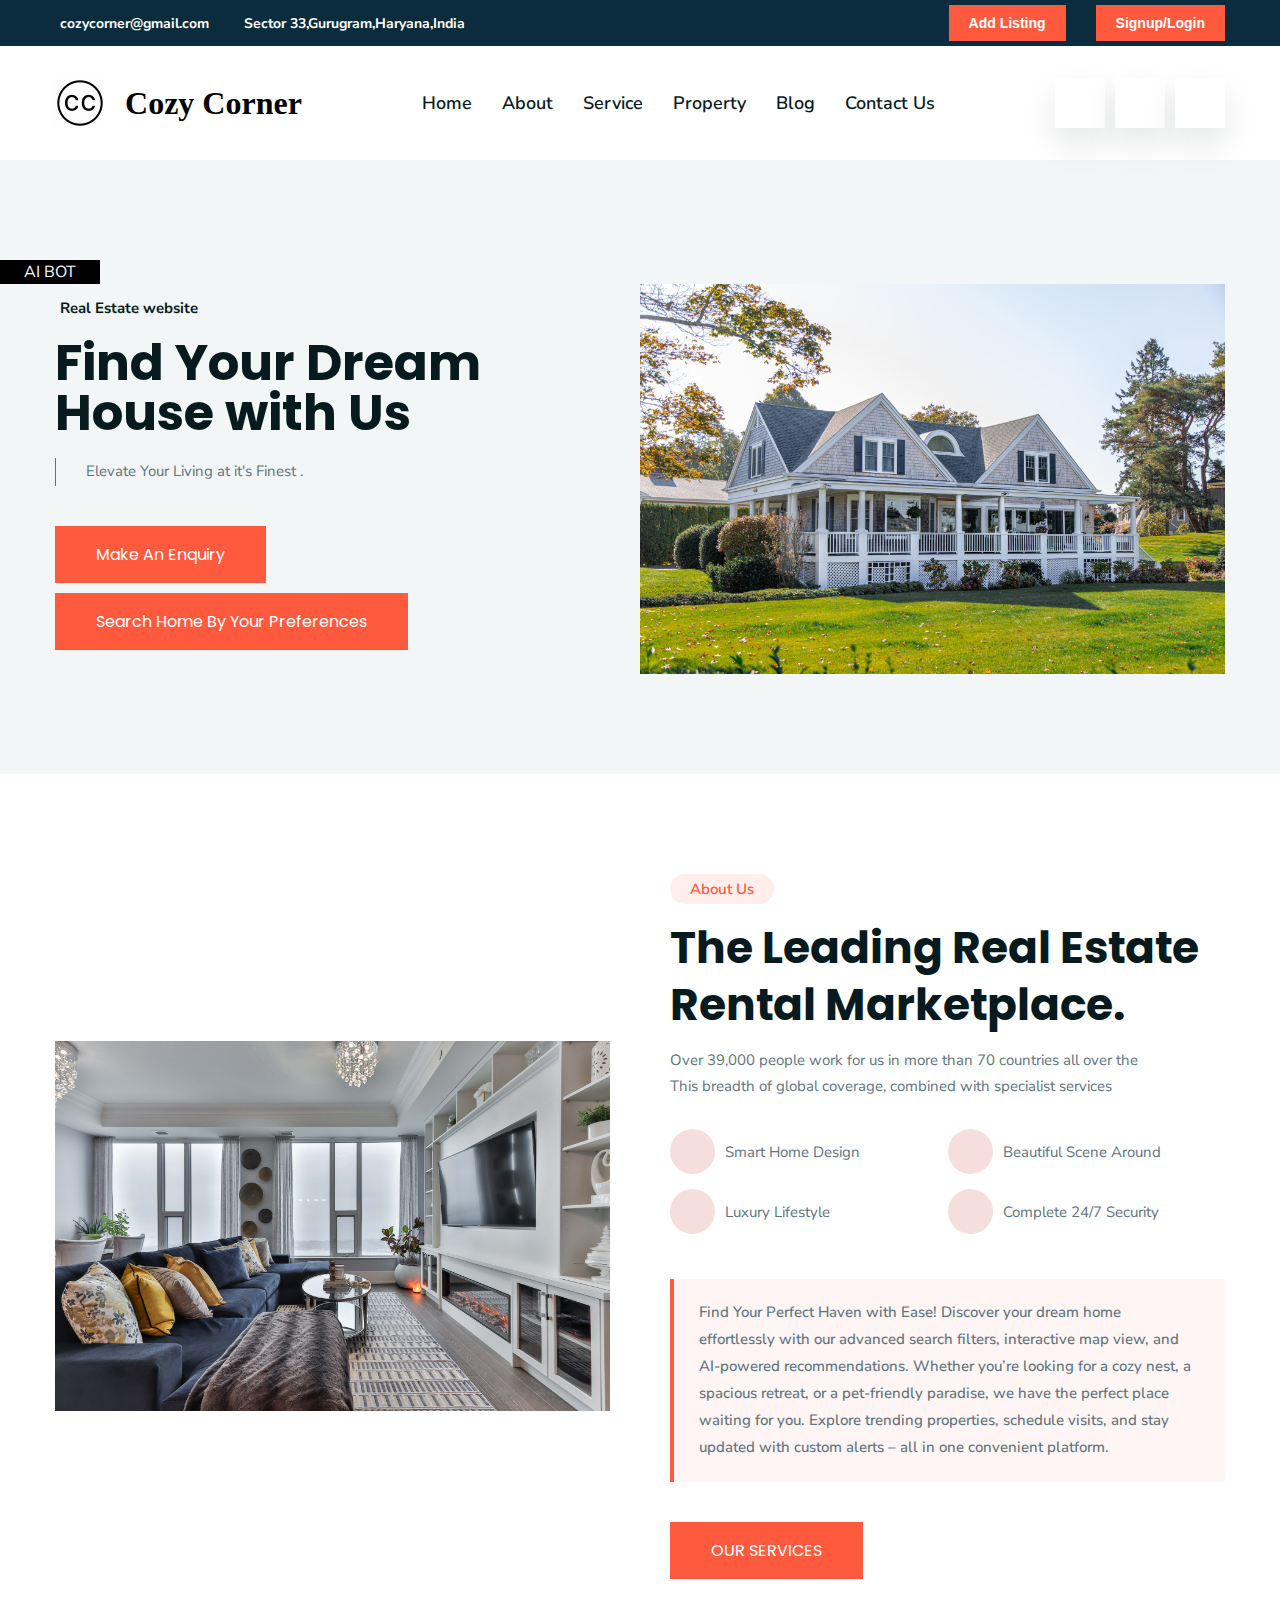
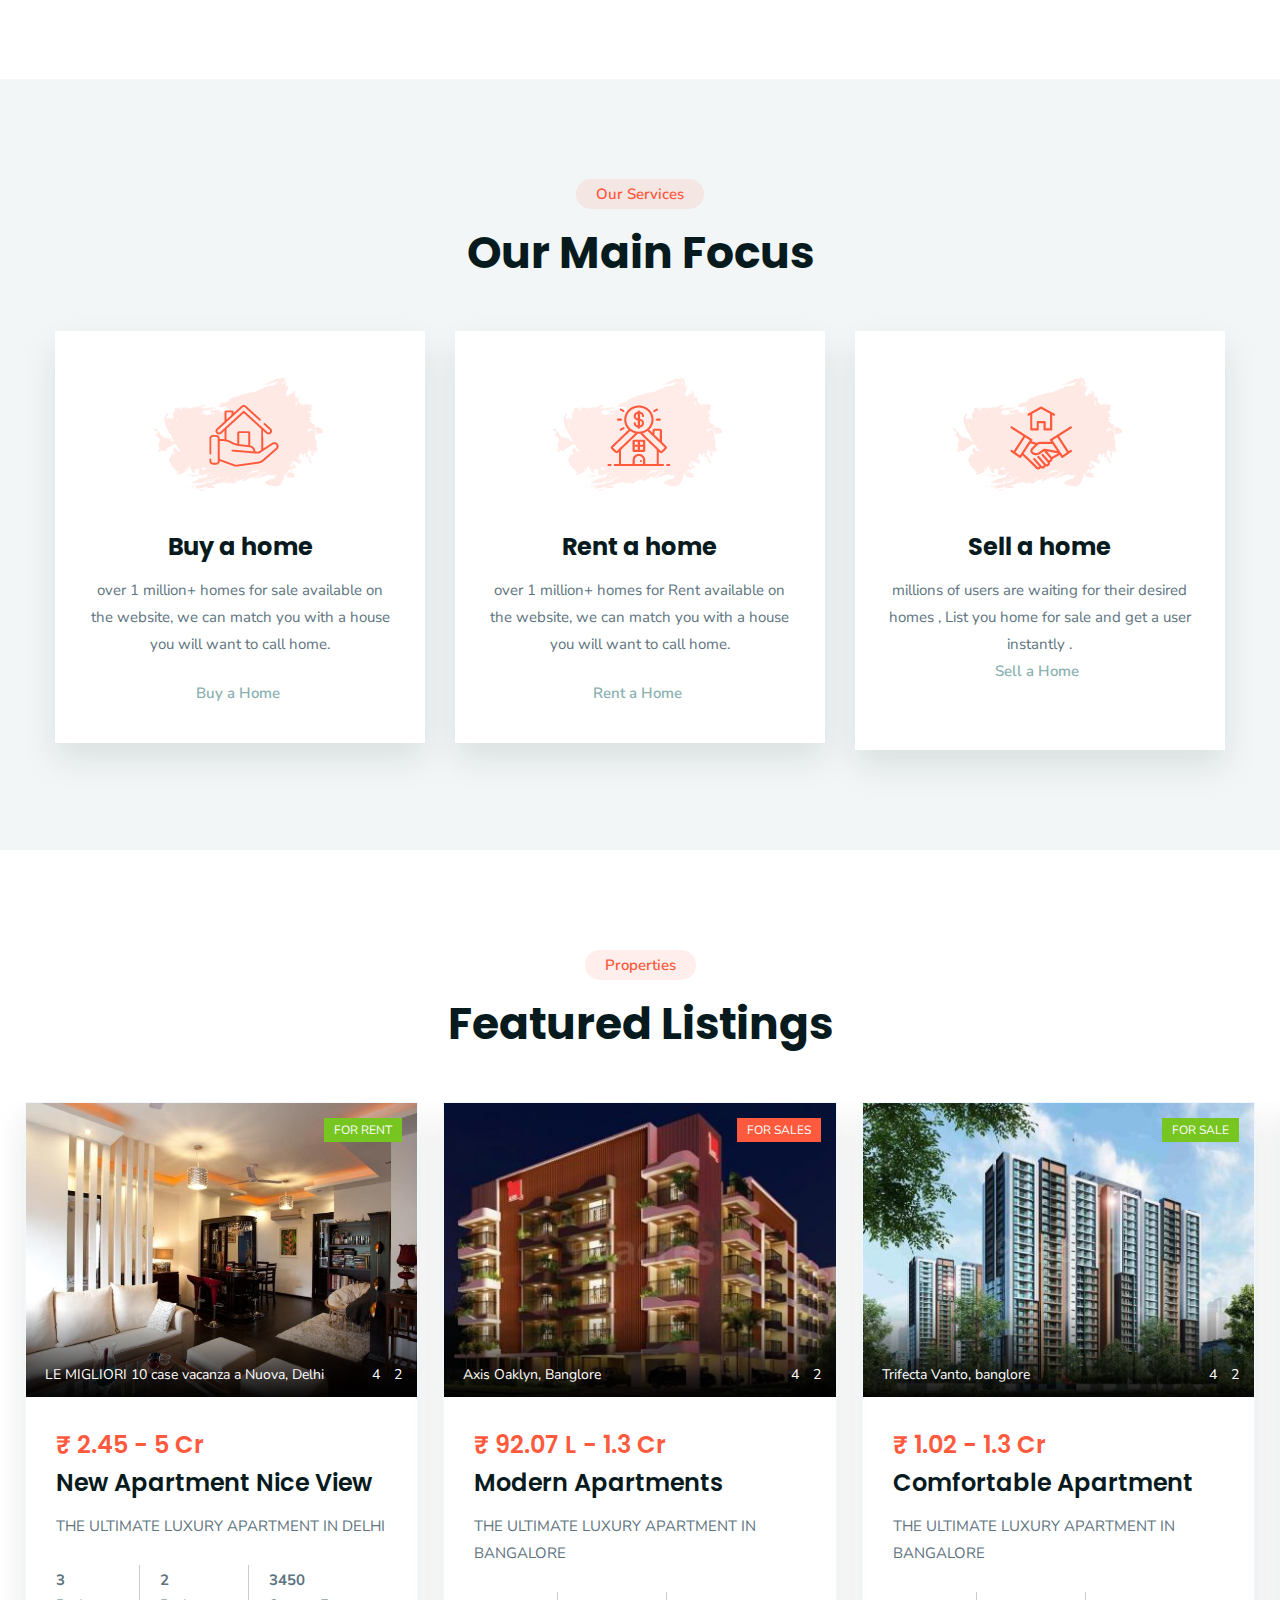
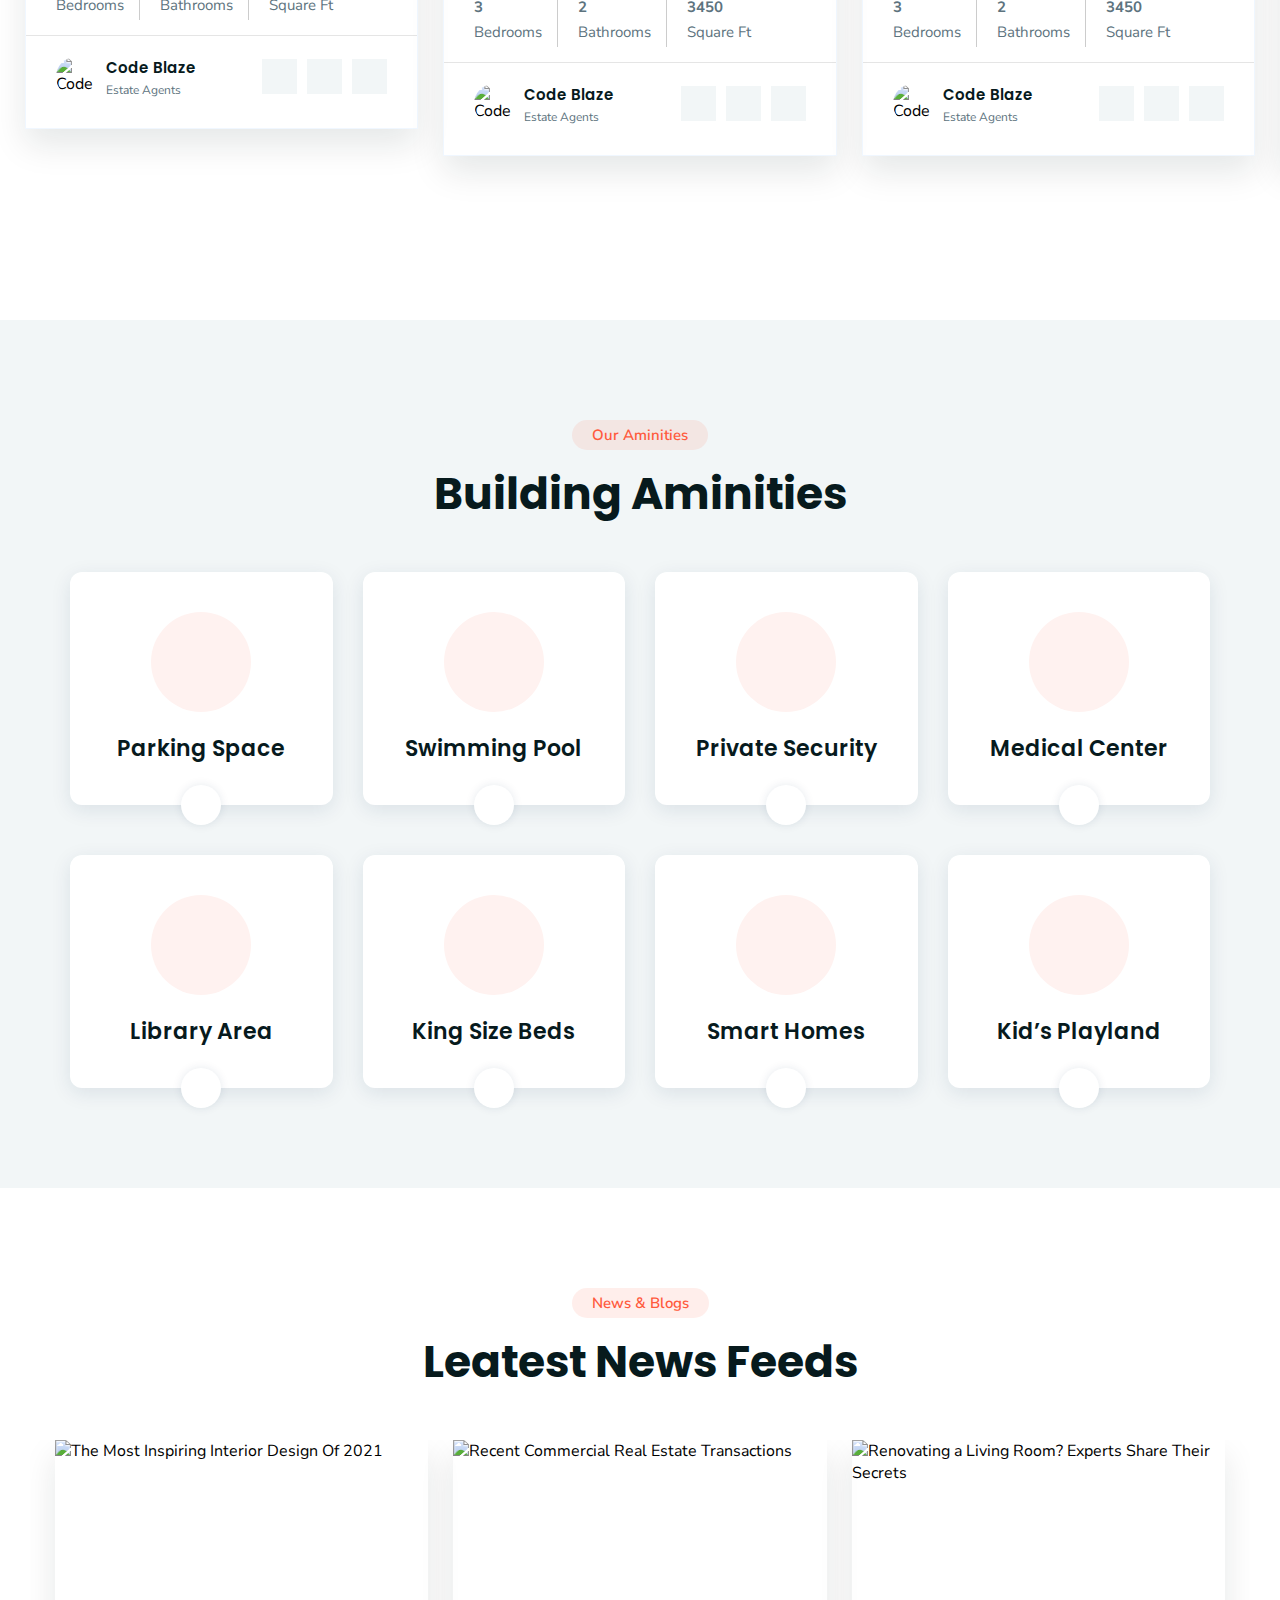
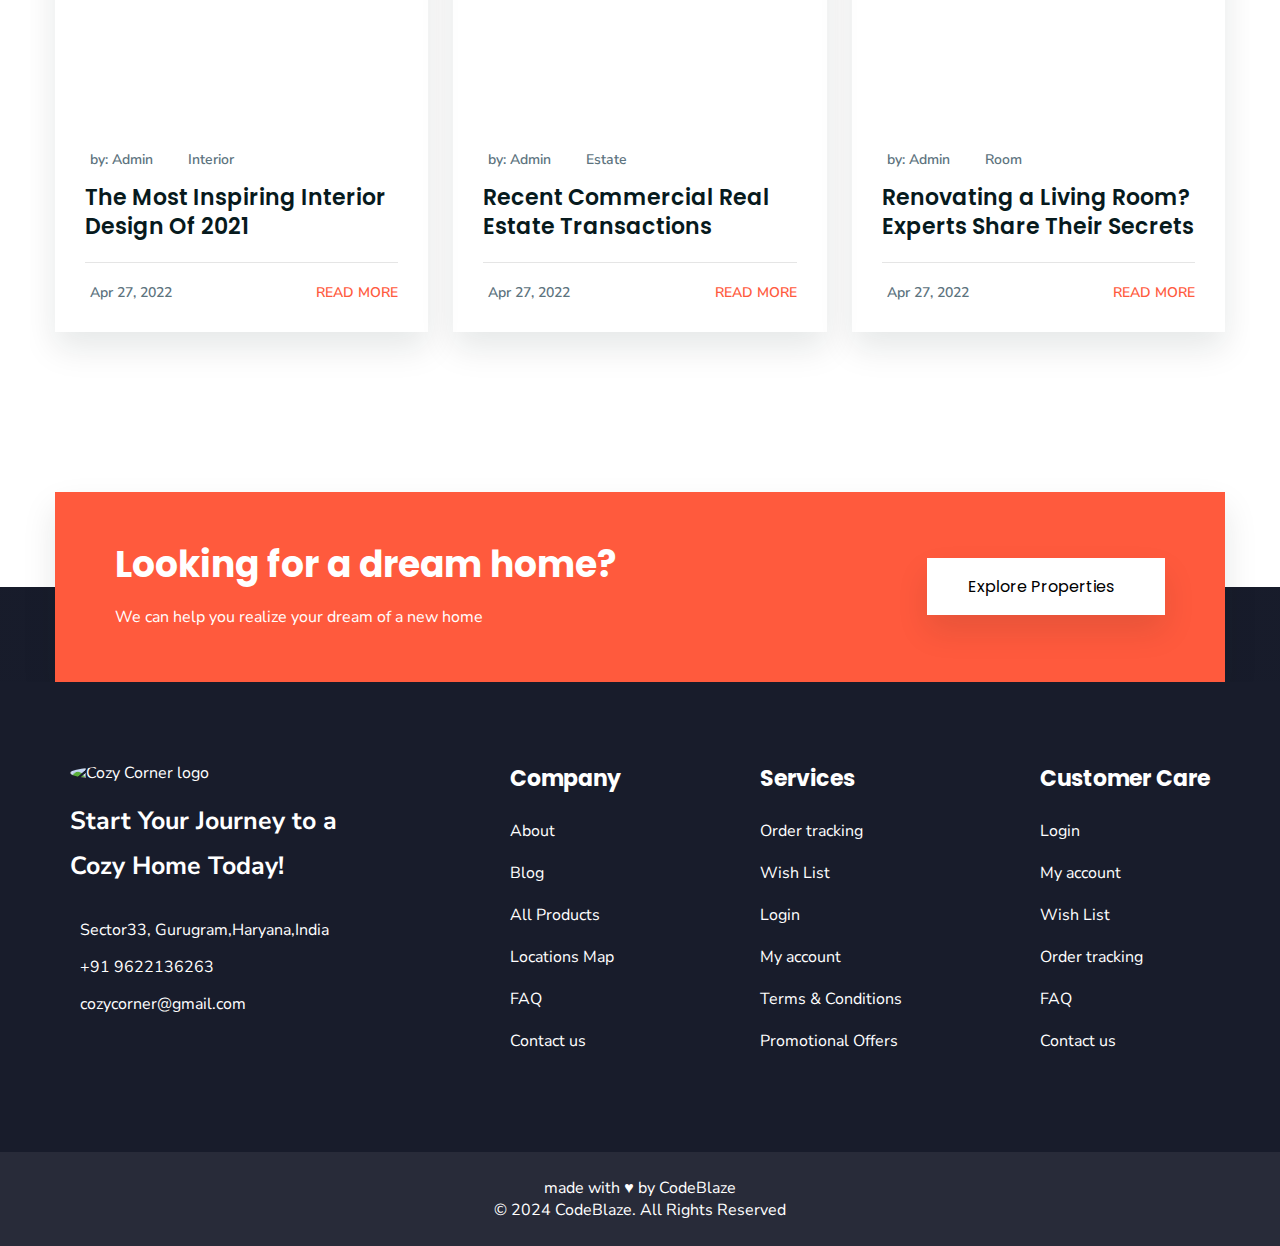
==== commit b7c2677b: "added something" ====
--- a/index.html
+++ b/index.html
@@ -116,7 +116,7 @@
         <div class="container">
           <!-- website logo  -->
           <a href="#" class="logo">
-            <img src="assets/icons8-cc.gif" alt="cozycorner logo" />
+            <img src="icons8-cc.gif" alt="cozycorner logo" />
           </a>
           <a href="#"><h1 id="name" style="color: black">Cozy Corner</h1></a>
 
@@ -125,7 +125,7 @@
               <!-- icon logo  -->
               <a href="#" class="logo">
                 <img
-                  src="/Images/cozy-corner-high-resolution-logo-black.png"
+                  src="cozy-corner-high-resolution-logo-black.png"
                   alt="CozyCorner logo"
                   style="border-radius: 50%"
                 />
@@ -240,7 +240,7 @@
             </div>
 
             <figure class="hero-banner">
-              <img src="/Images/home1.jpg" alt="house image" class="w-100" />
+              <img src="home1.jpg" alt="house image" class="w-100" />
             </figure>
           </div>
         </section>
@@ -250,7 +250,7 @@
         <section class="about" id="about">
           <div class="container">
             <figure class="about-banner">
-              <img src="/Images/home8.jpg" alt="House interior" />
+              <img src="home8.jpg" alt="House interior" />
               <!-- <img src="/Images/home8.jpg" alt="House interior" class="abs-img"> -->
             </figure>
 
@@ -322,17 +322,17 @@
               <li>
                 <div class="service-card">
                   <div class="card-icon">
-                    <img src="assets/service-1 (1).png" alt="Service icon" />
+                    <img src="service-1 (1).png" alt="Service icon" />
                   </div>
 
                   <h3 class="h3 card-title">
-                    <a href="buyahome/buy.html">Buy a home</a>
+                    <a href="buy.html">Buy a home</a>
                   </h3>
                   <p class="card-text">
                     over 1 million+ homes for sale available on the website, we
                     can match you with a house you will want to call home.
                   </p>
-                  <a href="buyahome/buy.html" class="card-link">
+                  <a href="buy.html" class="card-link">
                     <span>Buy a Home</span>
                     <ion-icon name="arrow-forward-outline"></ion-icon>
                   </a>
@@ -342,16 +342,16 @@
               <li>
                 <div class="service-card">
                   <div class="card-icon">
-                    <img src="assets/service-2.png" alt="Service icon" />
+                    <img src="service-2.png" alt="Service icon" />
                   </div>
                   <h3 class="h3 card-title">
-                    <a href="rentahome/rent.html">Rent a home</a>
+                    <a href="rent.html">Rent a home</a>
                   </h3>
                   <p class="card-text">
                     over 1 million+ homes for Rent available on the website, we
                     can match you with a house you will want to call home.
                   </p>
-                  <a href="rentahome/rent.html" class="card-link">
+                  <a href="rent.html" class="card-link">
                     <span>Rent a Home</span>
                     <ion-icon name="arrow-forward-outline"></ion-icon>
                   </a>
@@ -361,15 +361,15 @@
               <li>
                 <div class="service-card">
                   <div class="card-icon">
-                    <img src="assets/service-3.png" alt="Service icon" />
+                    <img src="service-3.png" alt="Service icon" />
                   </div>
                   <h3 class="h3 card-title">
-                    <a href="sellahome/sell.html">Sell a home</a>
+                    <a href="sell.html">Sell a home</a>
                   </h3>
                   <p class="card-text">
                     millions of users are waiting for their desired homes , List
                     you home for sale and get a user instantly .
-                    <a href="sellahome/sell.html" class="card-link">
+                    <a href="sell.html" class="card-link">
                       <span>Sell a Home</span>
                       <ion-icon name="arrow-forward-outline"></ion-icon>
                     </a>
@@ -393,9 +393,9 @@
               <li>
                 <div class="property-card">
                   <figure class="card-banner">
-                    <a href="./featuredlisting/niceview.html">
+                    <a href="niceview.html">
                       <img
-                        src="/CozyCorner-NewDesign/assets/delhi.jpg"
+                        src="delhi.jpg"
                         alt="Apartment View"
                         class="w-100"
                       />
@@ -423,7 +423,7 @@
                       <strong>₹ 2.45 - 5 Cr</strong>
                     </div>
                     <h3 class="h3 card-title">
-                      <a href="./featuredlisting/niceview.html"
+                      <a href="niceview.html"
                         >New Apartment Nice View</a
                       >
                     </h3>
@@ -452,7 +452,7 @@
                     <div class="card-author">
                       <figure class="author-avatar">
                         <img
-                          src="./assets/images/author.jpg"
+                          src="author.jpg"
                           alt="Code Blaze"
                           class="w-100"
                         />
@@ -482,9 +482,9 @@
               <li>
                 <div class="property-card">
                   <figure class="card-banner">
-                    <a href="./featuredlisting/modernapart.html">
+                    <a href="modernapart.html">
                       <img
-                        src="/CozyCorner-NewDesign/assets/banglore 2.jpg"
+                        src="banglore 2.jpg"
                         alt="Modern Apartments"
                         class="w-100"
                       />
@@ -511,7 +511,7 @@
                       <strong>₹ 92.07 L - 1.3 Cr</strong>
                     </div>
                     <h3 class="h3 card-title">
-                      <a href="./featuredlisting/modernapart.html"
+                      <a href="modernapart.html"
                         >Modern Apartments</a
                       >
                     </h3>
@@ -540,7 +540,7 @@
                     <div class="card-author">
                       <figure class="author-avatar">
                         <img
-                          src="./assets/images/author.jpg"
+                          src="author.jpg"
                           alt="Code Blaze"
                           class="w-100"
                         />
@@ -570,9 +570,9 @@
               <li>
                 <div class="property-card">
                   <figure class="card-banner">
-                    <a href="./featuredlisting/comfortable.html">
+                    <a href="comfortable.html">
                       <img
-                        src="/CozyCorner-NewDesign/assets/banglore.jpg"
+                        src="banglore.jpg"
                         alt="Comfortable Apartment"
                         class="w-100"
                       />
@@ -598,7 +598,7 @@
                       <strong>₹ 1.02 - 1.3 Cr</strong>
                     </div>
                     <h3 class="h3 card-title">
-                      <a href="./featuredlisting/comfortable.html"
+                      <a href="comfortable.html"
                         >Comfortable Apartment</a
                       >
                     </h3>
@@ -627,7 +627,7 @@
                     <div class="card-author">
                       <figure class="author-avatar">
                         <img
-                          src="./assets/images/author.jpg"
+                          src="author.jpg"
                           alt="Code Blaze"
                           class="w-100"
                         />
@@ -657,9 +657,9 @@
               <li>
                 <div class="property-card">
                   <figure class="card-banner">
-                    <a href="./featuredlisting/comfortable.html">
+                    <a href="comfortable.html">
                       <img
-                        src="/CozyCorner-NewDesign/assets/12.jpg"
+                        src="12.jpg"
                         alt="Luxury villa in Rego Park"
                         class="w-100"
                       />
@@ -712,7 +712,7 @@
                     <div class="card-author">
                       <figure class="author-avatar">
                         <img
-                          src="./assets/images/author.jpg"
+                          src="author.jpg"
                           alt="Code Blaze"
                           class="w-100"
                         />
@@ -862,7 +862,7 @@
                 <div class="blog-card">
                   <figure class="card-banner">
                     <img
-                      src="./assets/images/blog-1.png"
+                      src="blog-1.png"
                       alt="The Most Inspiring Interior Design Of 2021"
                       class="w-100"
                     />
@@ -912,7 +912,7 @@
                 <div class="blog-card">
                   <figure class="card-banner">
                     <img
-                      src="./assets/images/blog-2.jpg"
+                      src="blog-2.jpg"
                       alt="Recent Commercial Real Estate Transactions"
                       class="w-100"
                     />
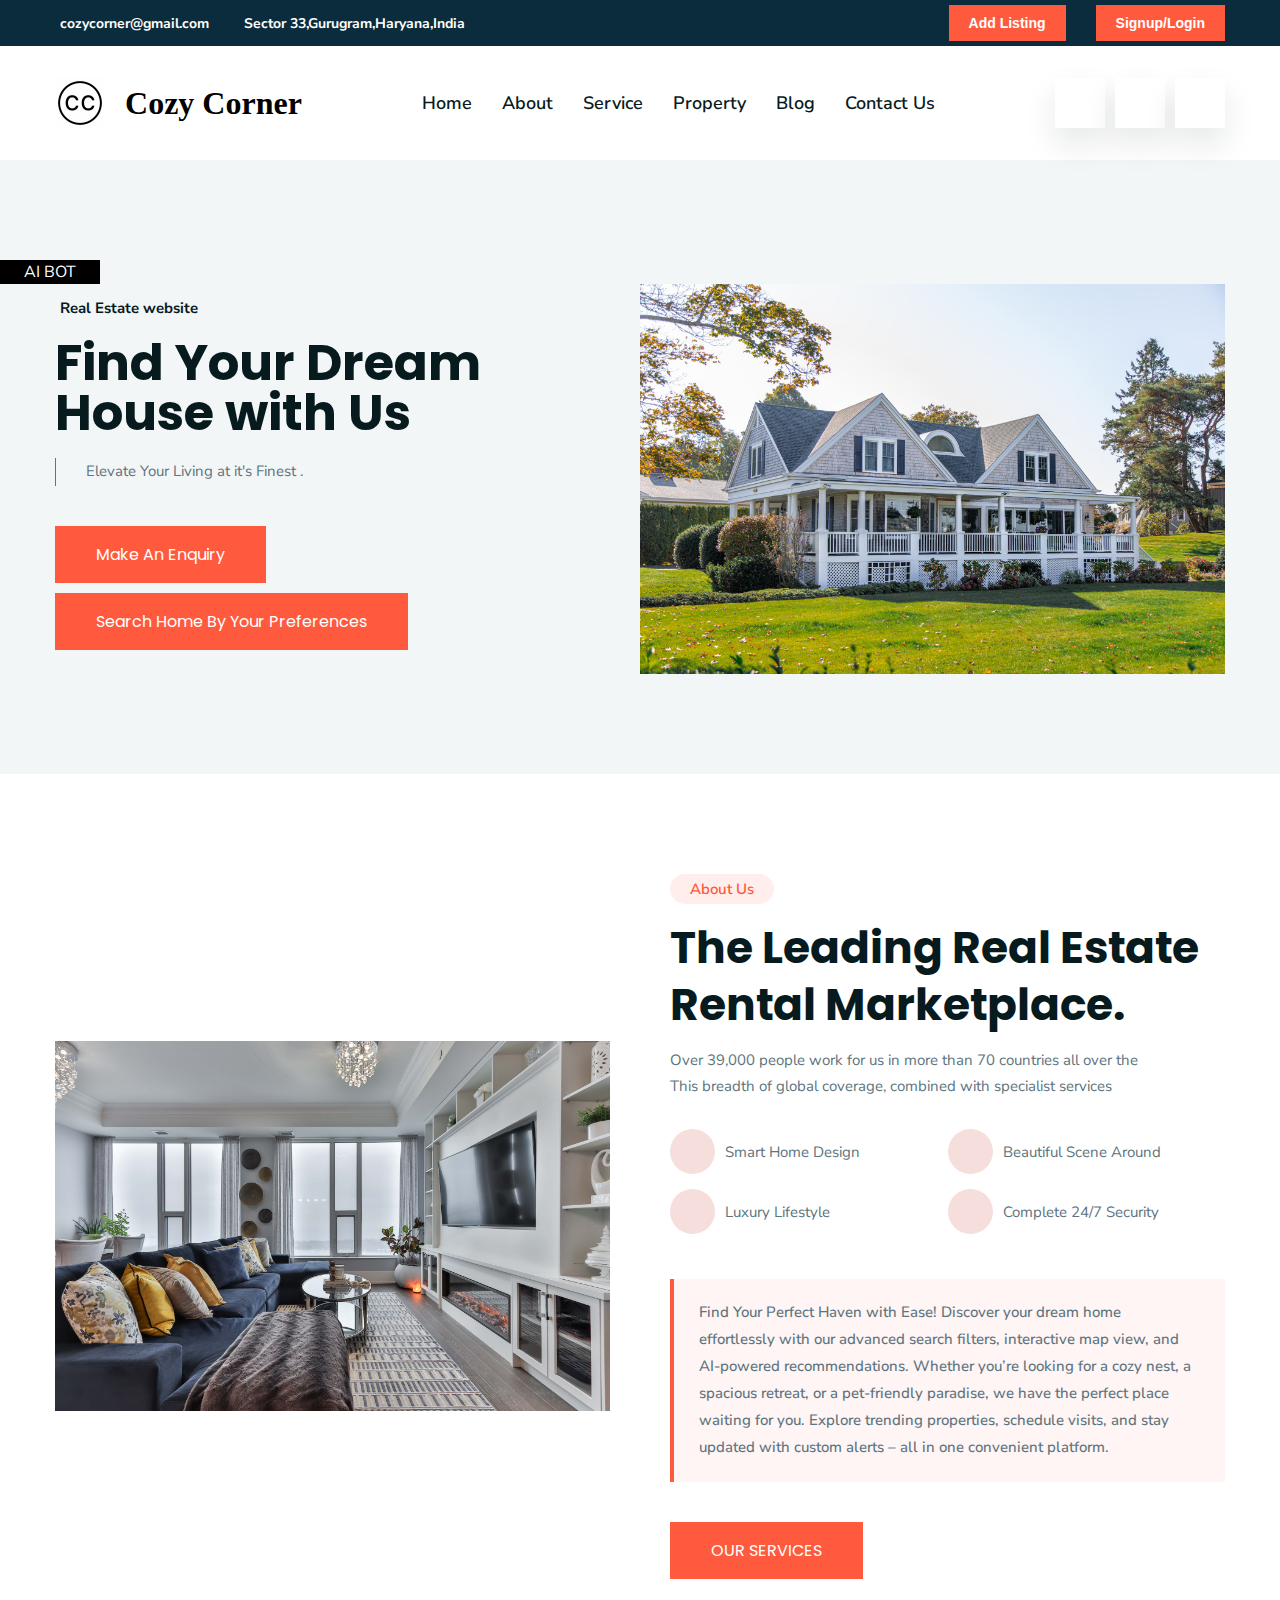
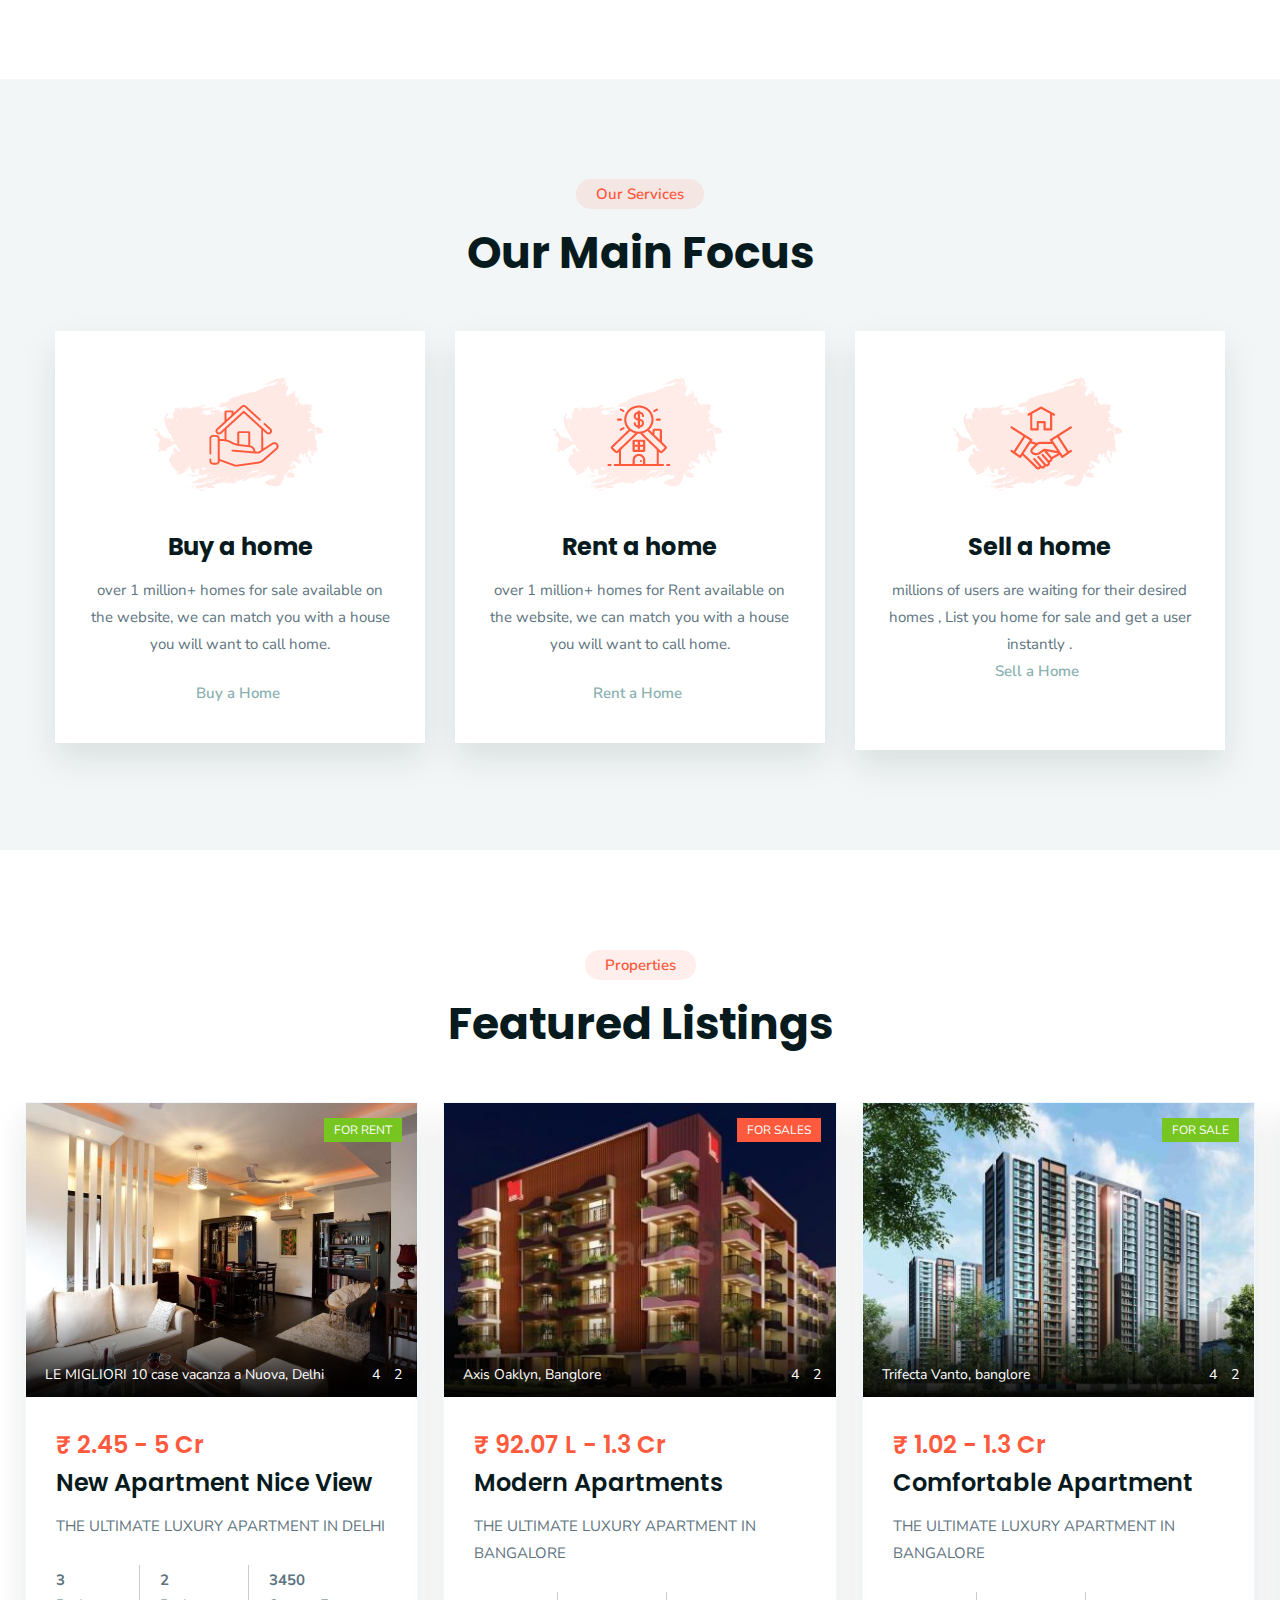
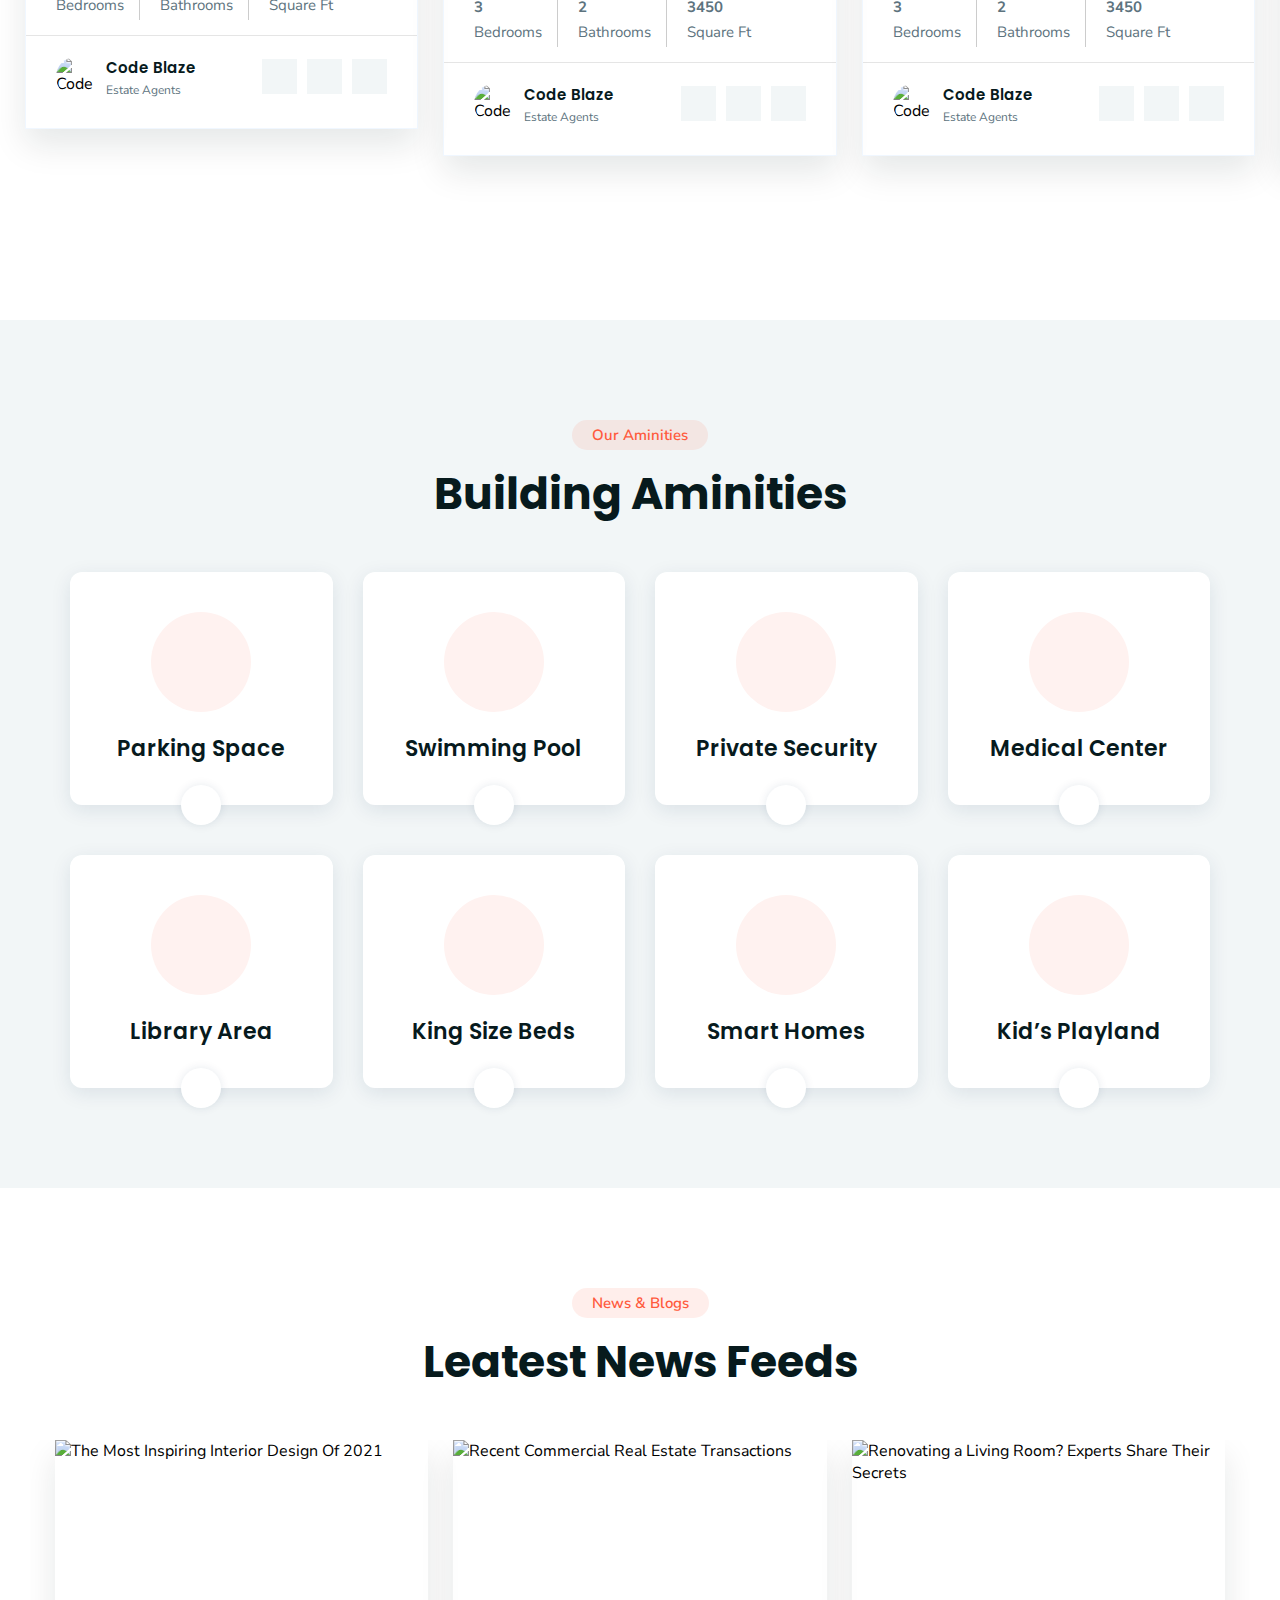
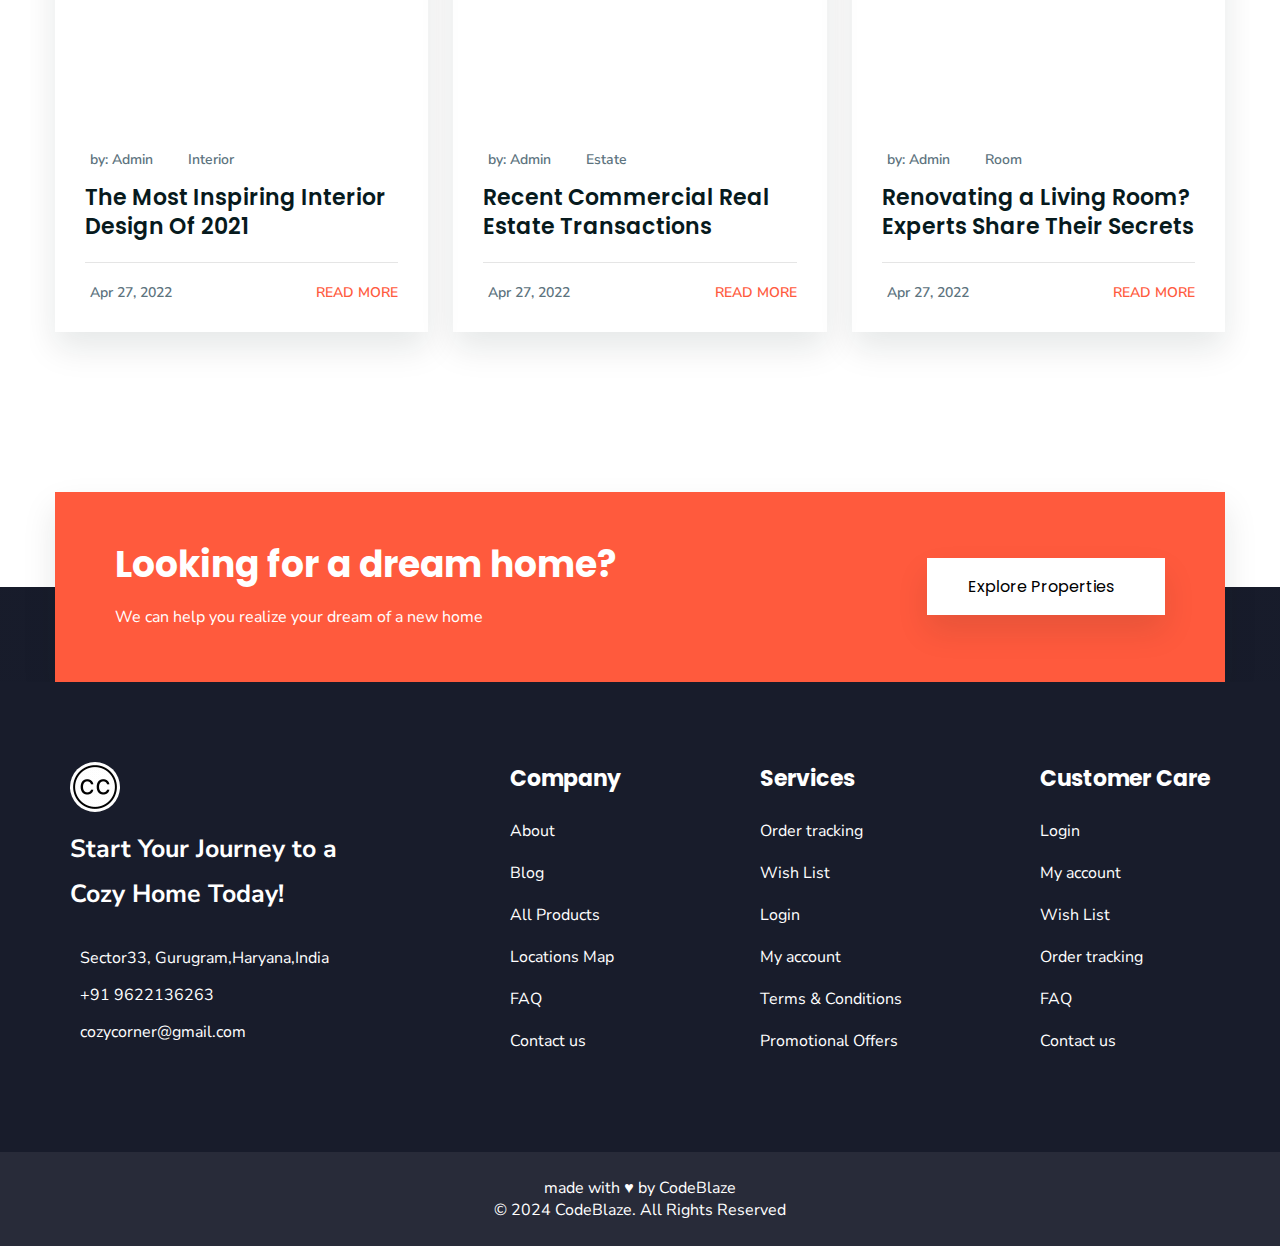
==== commit 8c767a69: "correction has been done" ====
--- a/index.html
+++ b/index.html
@@ -962,7 +962,7 @@
                 <div class="blog-card">
                   <figure class="card-banner">
                     <img
-                      src="./assets/images/blog-3.jpg"
+                      src="blog-3.jpg"
                       alt="Renovating a Living Room? Experts Share Their Secrets"
                       class="w-100"
                     />
@@ -1043,7 +1043,7 @@
           <div class="footer-brand">
             <a href="#" class="logo">
               <img
-                src="assets/icons8-cc.gif"
+                src="icons8-cc.gif"
                 alt="Cozy Corner logo"
                 id="loogoo"
               />
@@ -1176,11 +1176,11 @@
               </li>
 
               <li>
-                <a href="login/login.html" class="footer-link">Login</a>
-              </li>
-
-              <li>
-                <a href="login/login.html" class="footer-link">My account</a>
+                <a href="login.html" class="footer-link">Login</a>
+              </li>
+
+              <li>
+                <a href="login.html" class="footer-link">My account</a>
               </li>
 
               <li>
@@ -1215,7 +1215,7 @@
     </footer>
 
     <!--custom js link-->
-    <script src="/CozyCorner-NewDesign/script.js"></script>
+    <script src="script.js"></script>
 
     <!--ionicon link-->
     <script
@@ -1234,4 +1234,4 @@
       }
     </script>
   </body>
-</html>
+</html>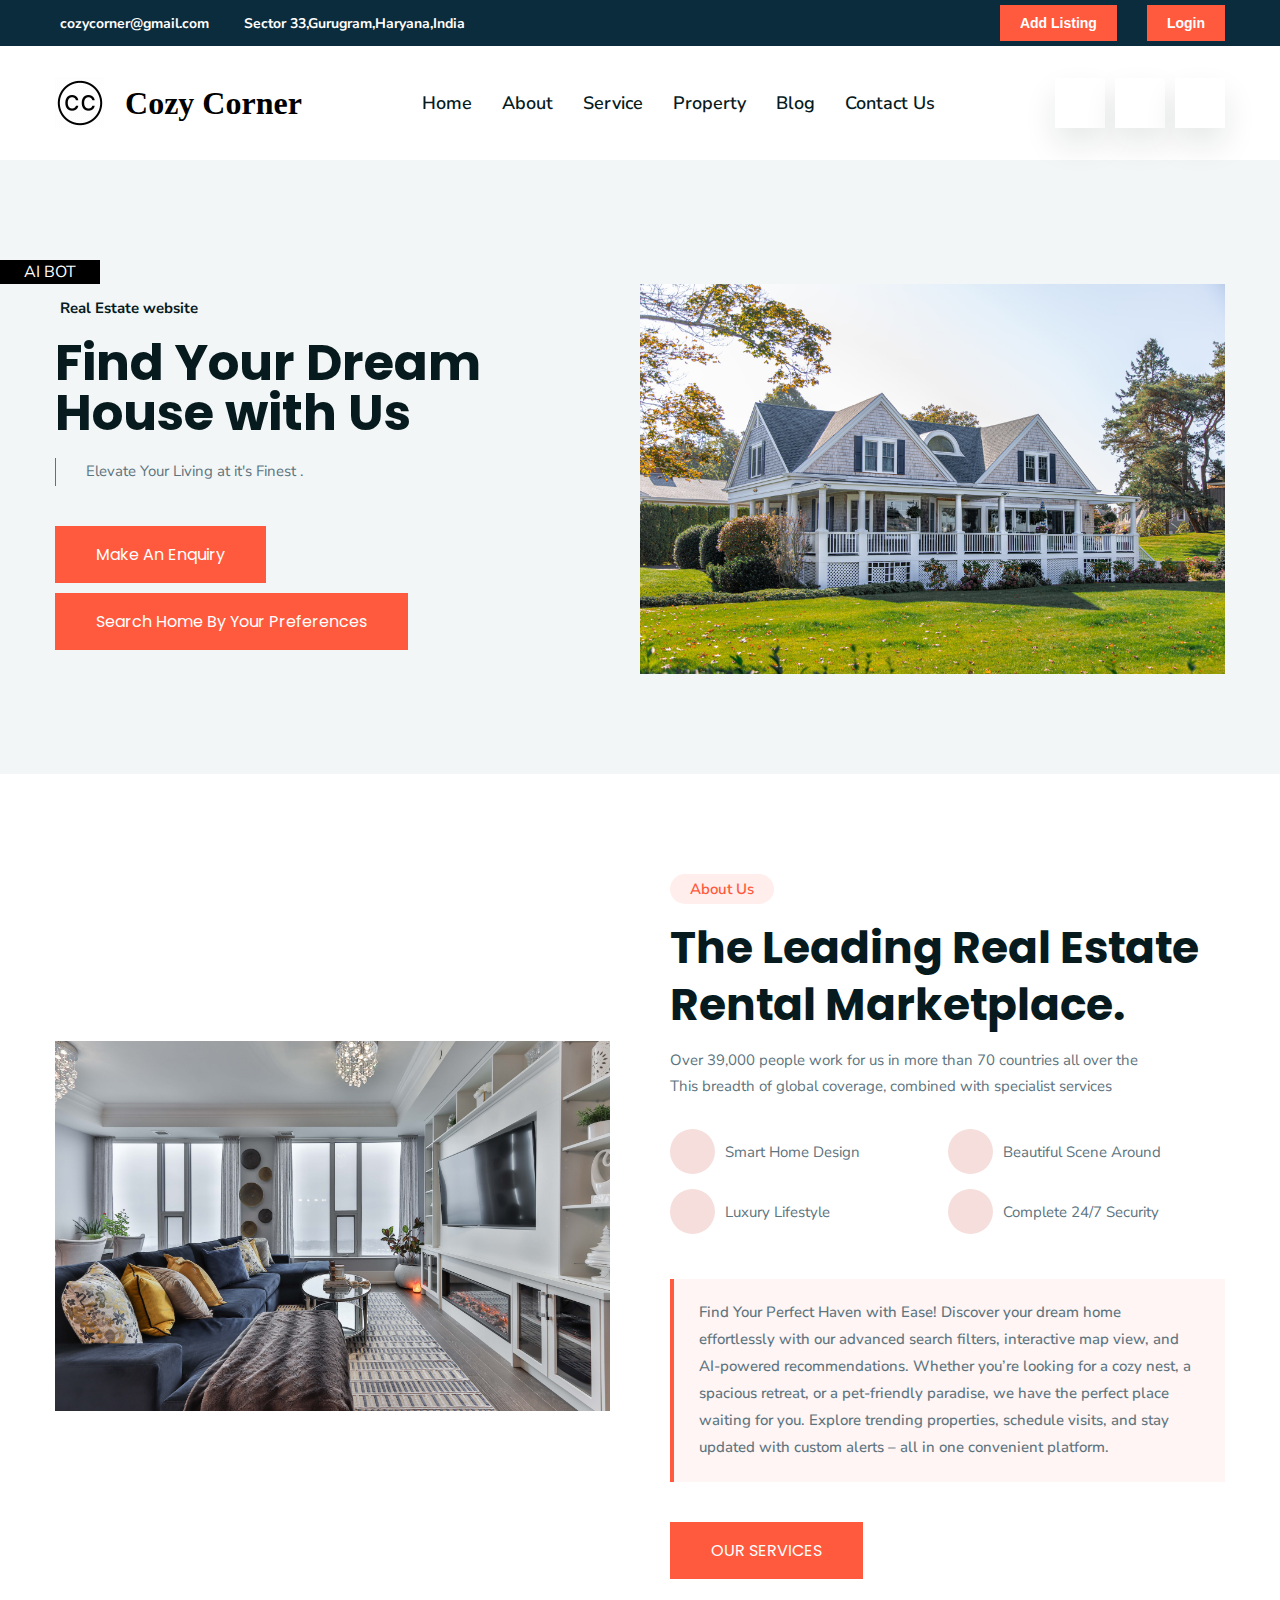
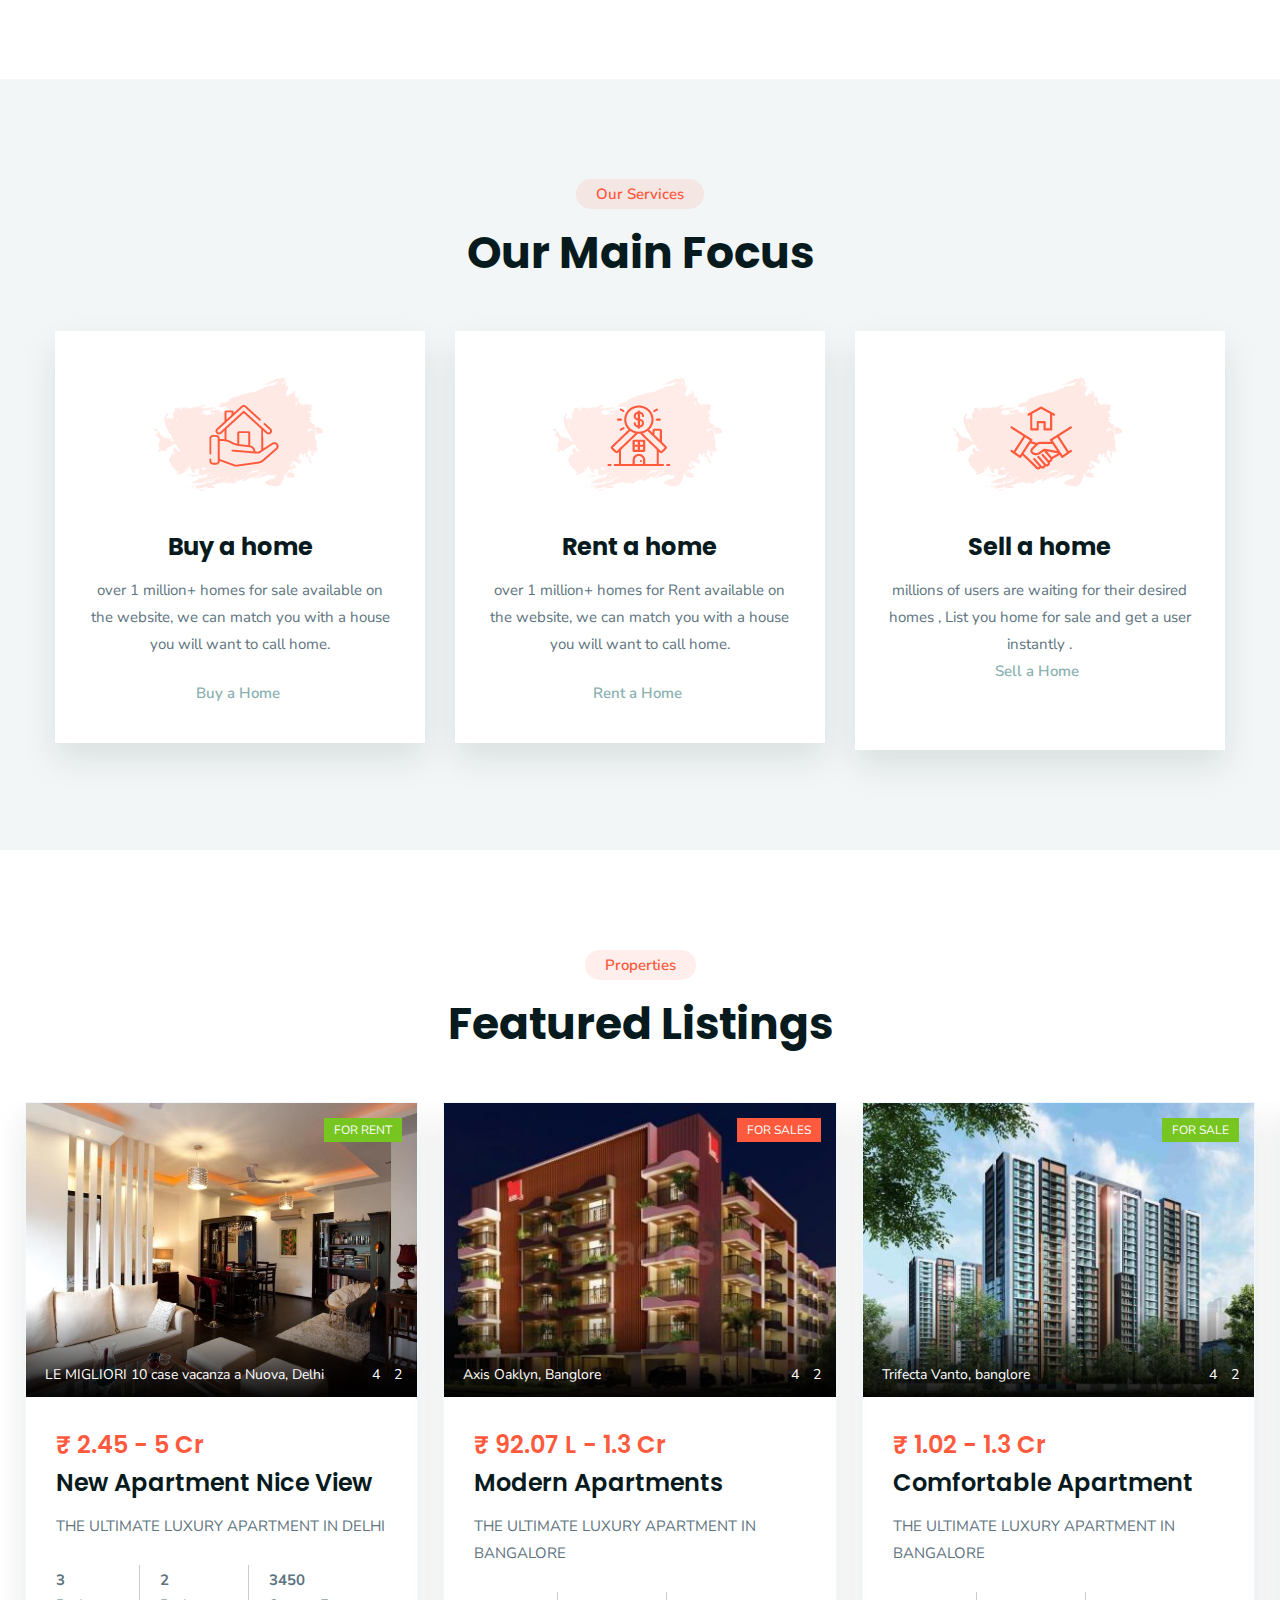
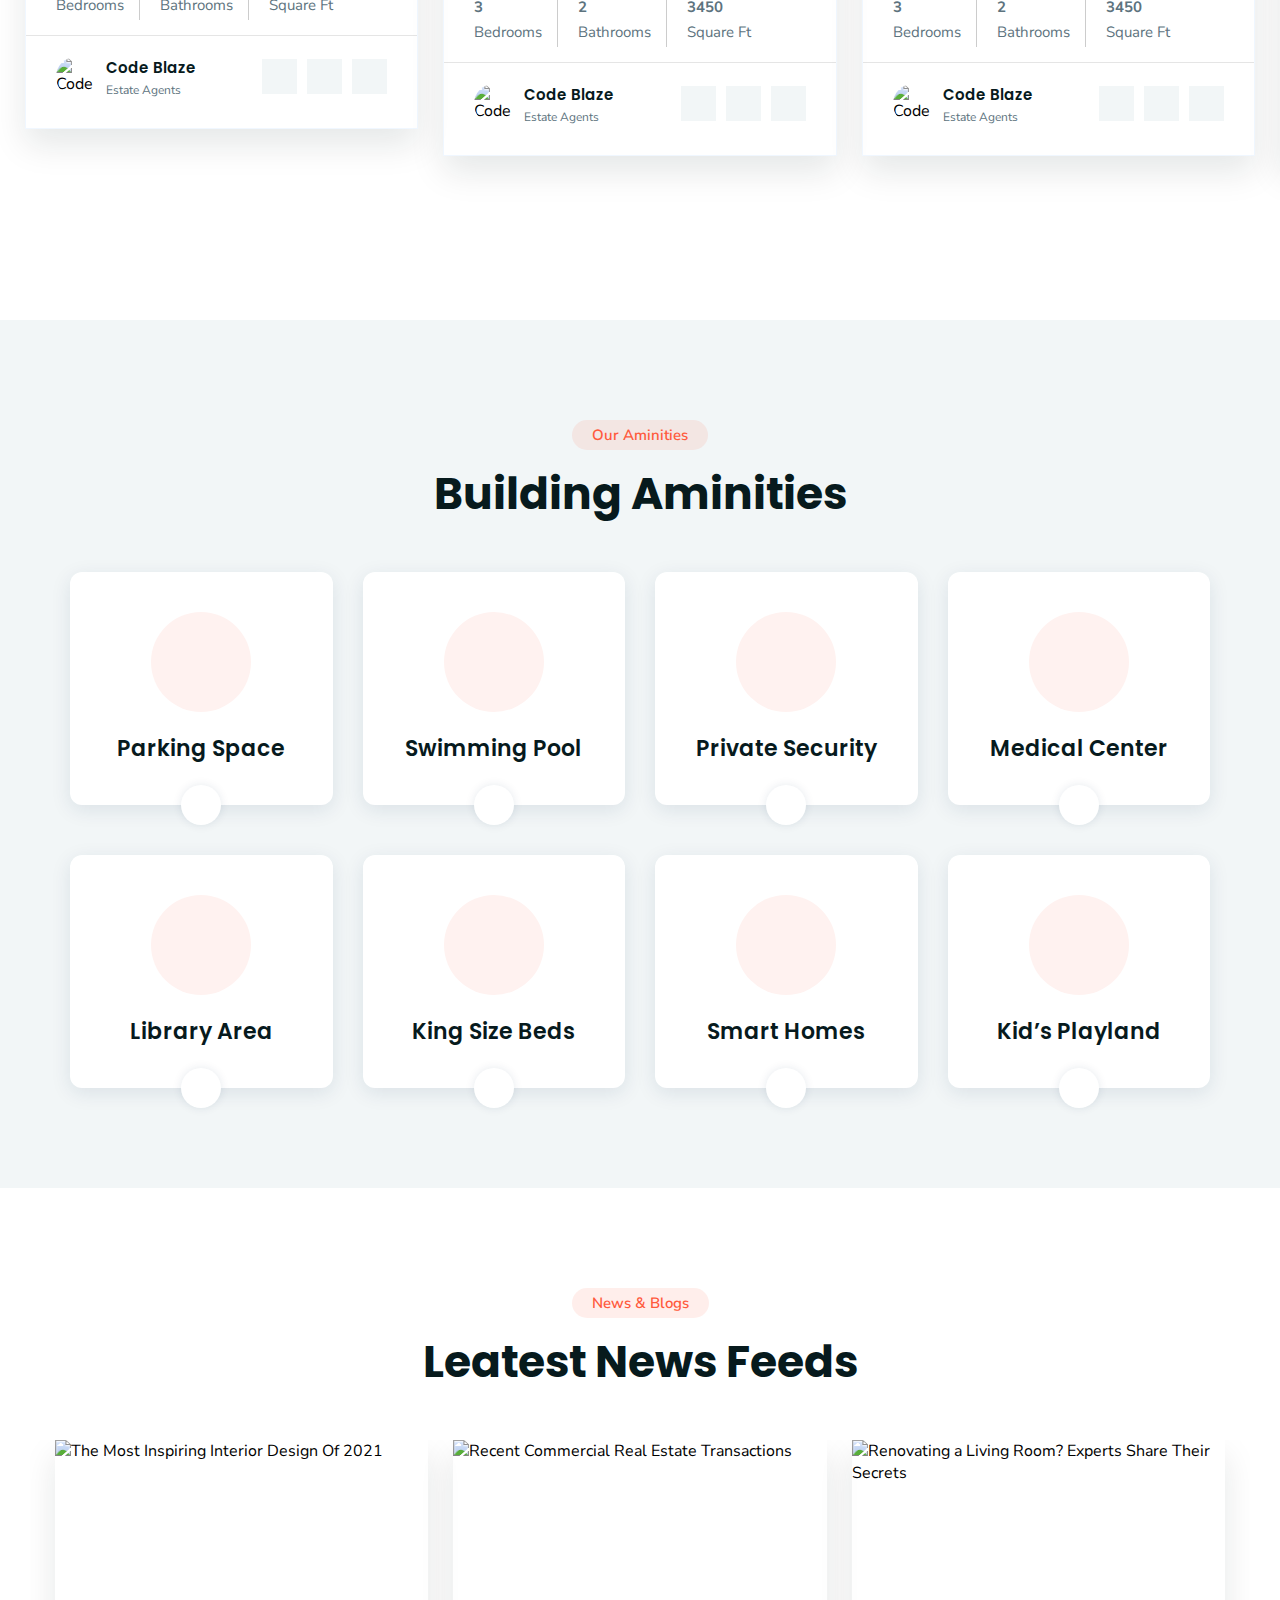
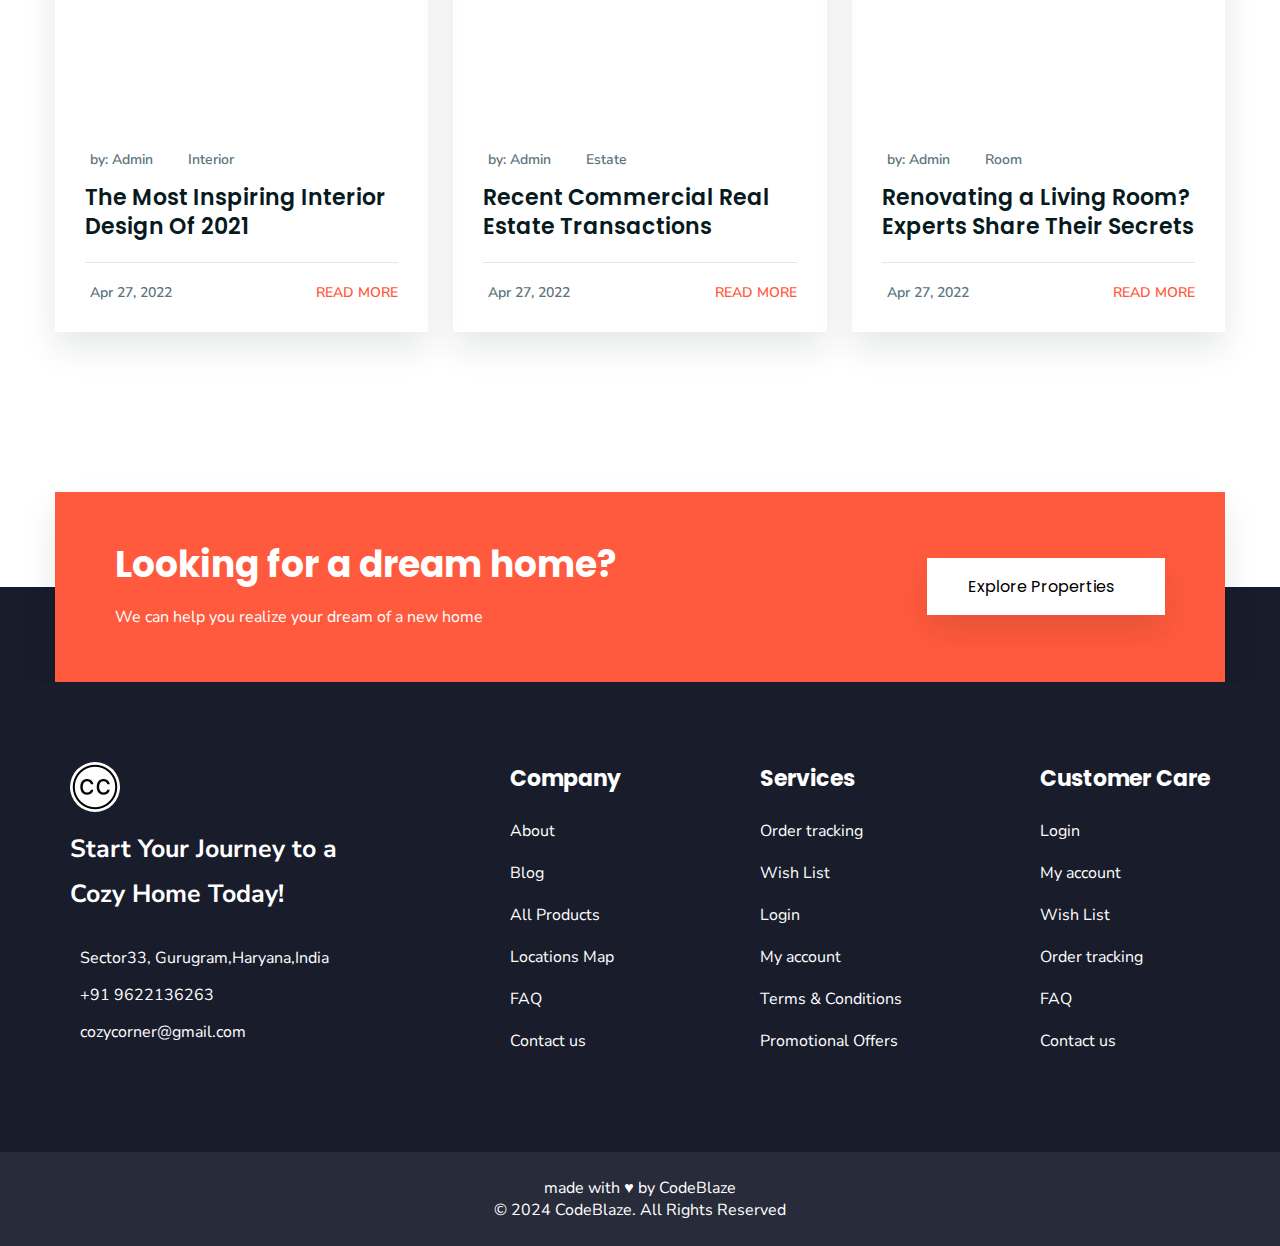
==== commit e8f98e2e: "Update index.html" ====
--- a/index.html
+++ b/index.html
@@ -98,7 +98,7 @@
 
             <!-- buttons  -->
             <a
-              href="addlisting/listing-type.html"
+              href="listing-type.html"
               style="color: white; font-family: Arial, Helvetica, sans-serif"
             >
               <button class="header-top-btn">Add Listing</button></a
@@ -106,7 +106,7 @@
             <a
               href="login/login.html"
               style="color: white; font-family: Arial, Helvetica, sans-serif"
-              ><button class="header-top-btn">Signup/Login</button></a
+              ><button class="header-top-btn">Login</button></a
             >
           </div>
         </div>
@@ -229,7 +229,7 @@
 
               <p class="hero-text">Elevate Your Living at it's Finest .</p>
 
-              <a href="enquiry/enquiry.html"
+              <a href="enquiry.html"
                 ><button class="btn">Make An Enquiry</button></a
               >
               <a href="#service"
@@ -1234,4 +1234,4 @@
       }
     </script>
   </body>
-</html>+</html>
